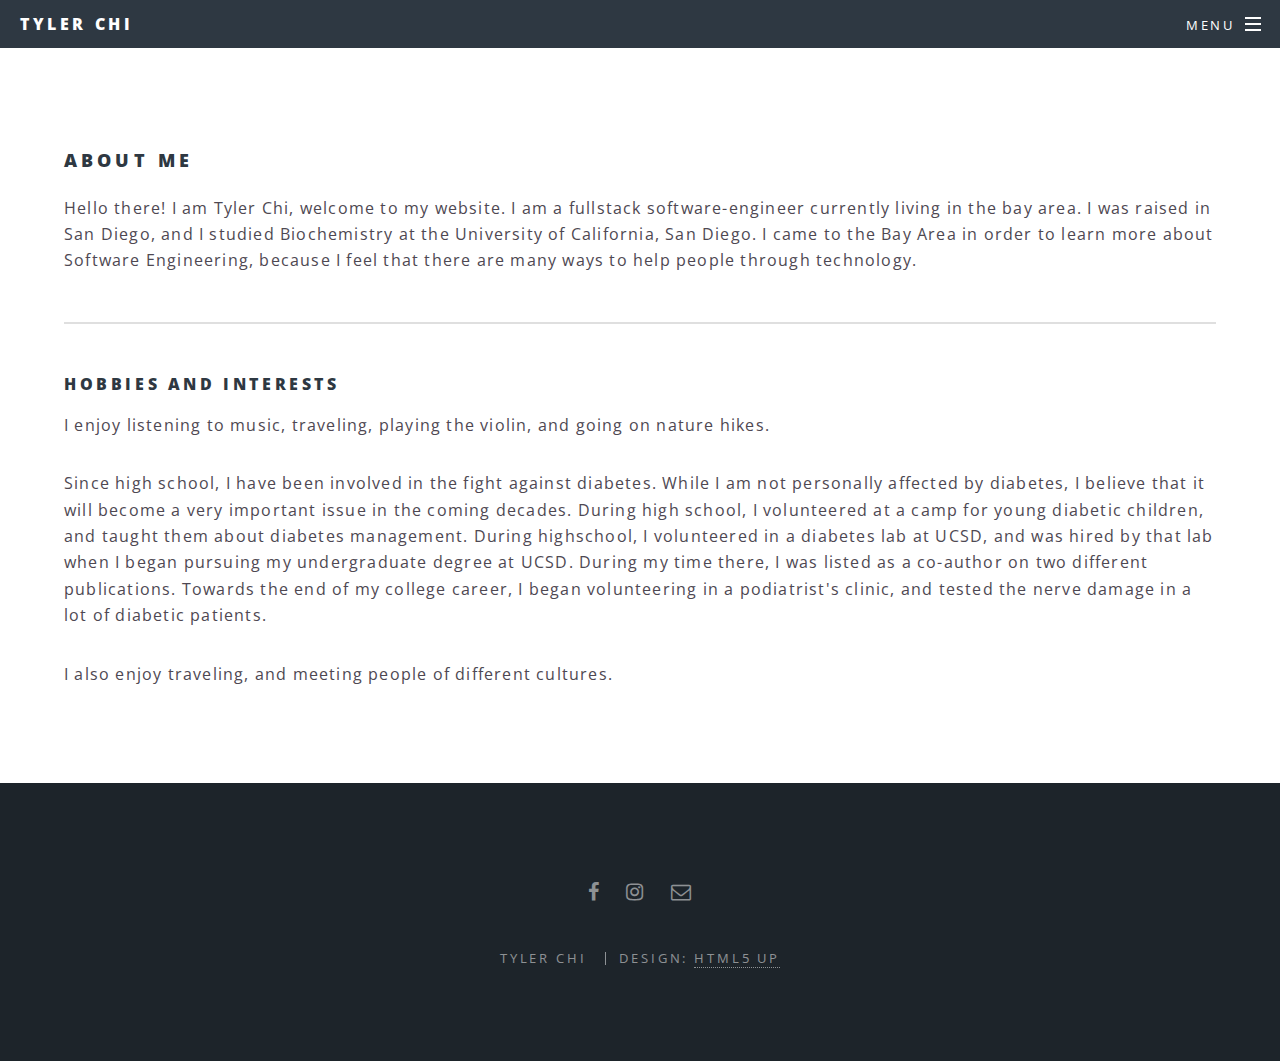
==== aboutme.html @ 4b63a3cc "Initial commit" ====
<!DOCTYPE HTML>
<!--
	Spectral by HTML5 UP
	html5up.net | @ajlkn
	Free for personal and commercial use under the CCA 3.0 license (html5up.net/license)
-->
<html>
	<head>
		<title>About Me</title>
		<meta charset="utf-8" />
		<meta name="viewport" content="width=device-width, initial-scale=1" />
		<!--[if lte IE 8]><script src="assets/js/ie/html5shiv.js"></script><![endif]-->
		<link rel="stylesheet" href="assets/css/main.css" />

				<link rel="stylesheet" href="assets/css/tyler.css" />

		<!--[if lte IE 8]><link rel="stylesheet" href="assets/css/ie8.css" /><![endif]-->
		<!--[if lte IE 9]><link rel="stylesheet" href="assets/css/ie9.css" /><![endif]-->
	</head>
	<body>

		<!-- Page Wrapper -->
			<div id="page-wrapper">

				<!-- Header -->
					<header id="header">
						<h1><a href="index.html">Tyler Chi</a></h1>
						<nav id="nav">
							<ul>
								<li class="special">
									<a href="#menu" class="menuToggle"><span>Menu</span></a>
									<div id="menu">
										<ul>
											<li><a href="index.html"><span class="menu-item">Home</span></a></li>
											<li><a href="https://github.com/Tyler-Chi"><span class="menu-item">Github</span></a></li>
											<li><a href="https://www.linkedin.com/in/tyler-chi-587143142/"><span class="menu-item">LinkedIn</span></a></li>
										</ul>
									</div>
								</li>
							</ul>
						</nav>
					</header>

				<!-- Main -->
					<article id="main">
						<section class="wrapper style5">
							<div class="inner">

								<h3>About Me</h3>
								<p>Hello there! I am Tyler Chi, welcome to my website. I am a fullstack software-engineer currently living in the bay area. I was raised in San Diego, and I studied Biochemistry at the University of California, San Diego. I came to the Bay Area in order to learn more about Software Engineering, because I feel that there are many ways to help people through technology.</p>


								<hr />

								<h4>Hobbies and Interests</h4>
								<p>I enjoy listening to music, traveling, playing the violin, and going on nature hikes.</p>

								<p>Since high school, I have been involved in the fight against diabetes. While I am not personally affected by diabetes, I believe that it will become a very important issue in the coming decades. During high school, I volunteered at a camp for young diabetic children, and taught them about diabetes management. During highschool, I volunteered in a diabetes lab at UCSD, and was hired by that lab when I began pursuing my undergraduate degree at UCSD. During my time there, I was listed as a co-author on two different publications. Towards the end of my college career, I began volunteering in a podiatrist's clinic, and tested the nerve damage in a lot of diabetic patients.</p>

								<p>I also enjoy traveling, and meeting people of different cultures.</p>

							</div>
						</section>
					</article>

				<!-- Footer -->
				<footer id="footer">
					<ul class="icons">
						<li>
							<a href="https://www.facebook.com/tyler.chi" class="footer icon fa-facebook">
								<span class="label">Facebook</span>
							</a>
						</li>
						<li>
							<a href="https://www.instagram.com/tyler.chi/" class="footer icon fa-instagram">
								<span class="label">Instagram</span>
							</a>
						</li>
						<li>
							<a href="mailto:itychi@gmail.com?subject=Comingfrom%20TylerChi%20Site!" class="footer icon fa-envelope-o">
								<span class="label">Email</span>
							</a>
						</li>
					</ul>
					<ul class="copyright">
						<li> Tyler Chi</li>
						<li>Design:
							<a href="http://html5up.net">HTML5 UP</a>
						</li>
					</ul>
				</footer>
			</div>

		<!-- Scripts -->
			<script src="assets/js/jquery.min.js"></script>
			<script src="assets/js/jquery.scrollex.min.js"></script>
			<script src="assets/js/jquery.scrolly.min.js"></script>
			<script src="assets/js/skel.min.js"></script>
			<script src="assets/js/util.js"></script>
			<!--[if lte IE 8]><script src="assets/js/ie/respond.min.js"></script><![endif]-->
			<script src="assets/js/main.js"></script>

	</body>
</html>
---- assets/css/main.css ----
@import url(font-awesome.min.css);
@import url("https://fonts.googleapis.com/css?family=Open+Sans:400,400italic,600,600italic,800,800italic");

/*
	Spectral by HTML5 UP
	html5up.net | @ajlkn
	Free for personal and commercial use under the CCA 3.0 license (html5up.net/license)
*/

/* Reset */

	html, body, div, span, applet, object, iframe, h1, h2, h3, h4, h5, h6, p, blockquote, pre, a, abbr, acronym, address, big, cite, code, del, dfn, em, img, ins, kbd, q, s, samp, small, strike, strong, sub, sup, tt, var, b, u, i, center, dl, dt, dd, ol, ul, li, fieldset, form, label, legend, table, caption, tbody, tfoot, thead, tr, th, td, article, aside, canvas, details, embed, figure, figcaption, footer, header, hgroup, menu, nav, output, ruby, section, summary, time, mark, audio, video {
		margin: 0;
		padding: 0;
		border: 0;
		font-size: 100%;
		font: inherit;
		vertical-align: baseline;
	}

	article, aside, details, figcaption, figure, footer, header, hgroup, menu, nav, section {
		display: block;
	}

	body {
		line-height: 1;
	}

	ol, ul {
		list-style: none;
	}

	blockquote, q {
		quotes: none;
	}

	blockquote:before, blockquote:after, q:before, q:after {
		content: '';
		content: none;
	}

	table {
		border-collapse: collapse;
		border-spacing: 0;
	}

	body {
		-webkit-text-size-adjust: none;
	}

/* Box Model */

	*, *:before, *:after {
		-moz-box-sizing: border-box;
		-webkit-box-sizing: border-box;
		box-sizing: border-box;
	}

/* Grid */

	.row {
		border-bottom: solid 1px transparent;
		-moz-box-sizing: border-box;
		-webkit-box-sizing: border-box;
		box-sizing: border-box;
	}

	.row > * {
		float: left;
		-moz-box-sizing: border-box;
		-webkit-box-sizing: border-box;
		box-sizing: border-box;
	}

	.row:after, .row:before {
		content: '';
		display: block;
		clear: both;
		height: 0;
	}

	.row.uniform > * > :first-child {
		margin-top: 0;
	}

	.row.uniform > * > :last-child {
		margin-bottom: 0;
	}

	.row.\30 \25 > * {
		padding: 0 0 0 0em;
	}

	.row.\30 \25 {
		margin: 0 0 -1px 0em;
	}

	.row.uniform.\30 \25 > * {
		padding: 0em 0 0 0em;
	}

	.row.uniform.\30 \25 {
		margin: 0em 0 -1px 0em;
	}

	.row > * {
		padding: 0 0 0 1.5em;
	}

	.row {
		margin: 0 0 -1px -1.5em;
	}

	.row.uniform > * {
		padding: 1.5em 0 0 1.5em;
	}

	.row.uniform {
		margin: -1.5em 0 -1px -1.5em;
	}

	.row.\32 00\25 > * {
		padding: 0 0 0 3em;
	}

	.row.\32 00\25 {
		margin: 0 0 -1px -3em;
	}

	.row.uniform.\32 00\25 > * {
		padding: 3em 0 0 3em;
	}

	.row.uniform.\32 00\25 {
		margin: -3em 0 -1px -3em;
	}

	.row.\31 50\25 > * {
		padding: 0 0 0 2.25em;
	}

	.row.\31 50\25 {
		margin: 0 0 -1px -2.25em;
	}

	.row.uniform.\31 50\25 > * {
		padding: 2.25em 0 0 2.25em;
	}

	.row.uniform.\31 50\25 {
		margin: -2.25em 0 -1px -2.25em;
	}

	.row.\35 0\25 > * {
		padding: 0 0 0 0.75em;
	}

	.row.\35 0\25 {
		margin: 0 0 -1px -0.75em;
	}

	.row.uniform.\35 0\25 > * {
		padding: 0.75em 0 0 0.75em;
	}

	.row.uniform.\35 0\25 {
		margin: -0.75em 0 -1px -0.75em;
	}

	.row.\32 5\25 > * {
		padding: 0 0 0 0.375em;
	}

	.row.\32 5\25 {
		margin: 0 0 -1px -0.375em;
	}

	.row.uniform.\32 5\25 > * {
		padding: 0.375em 0 0 0.375em;
	}

	.row.uniform.\32 5\25 {
		margin: -0.375em 0 -1px -0.375em;
	}

	.\31 2u, .\31 2u\24 {
		width: 100%;
		clear: none;
		margin-left: 0;
	}

	.\31 1u, .\31 1u\24 {
		width: 91.6666666667%;
		clear: none;
		margin-left: 0;
	}

	.\31 0u, .\31 0u\24 {
		width: 83.3333333333%;
		clear: none;
		margin-left: 0;
	}

	.\39 u, .\39 u\24 {
		width: 75%;
		clear: none;
		margin-left: 0;
	}

	.\38 u, .\38 u\24 {
		width: 66.6666666667%;
		clear: none;
		margin-left: 0;
	}

	.\37 u, .\37 u\24 {
		width: 58.3333333333%;
		clear: none;
		margin-left: 0;
	}

	.\36 u, .\36 u\24 {
		width: 50%;
		clear: none;
		margin-left: 0;
	}

	.\35 u, .\35 u\24 {
		width: 41.6666666667%;
		clear: none;
		margin-left: 0;
	}

	.\34 u, .\34 u\24 {
		width: 33.3333333333%;
		clear: none;
		margin-left: 0;
	}

	.\33 u, .\33 u\24 {
		width: 25%;
		clear: none;
		margin-left: 0;
	}

	.\32 u, .\32 u\24 {
		width: 16.6666666667%;
		clear: none;
		margin-left: 0;
	}

	.\31 u, .\31 u\24 {
		width: 8.3333333333%;
		clear: none;
		margin-left: 0;
	}

	.\31 2u\24 + *,
	.\31 1u\24 + *,
	.\31 0u\24 + *,
	.\39 u\24 + *,
	.\38 u\24 + *,
	.\37 u\24 + *,
	.\36 u\24 + *,
	.\35 u\24 + *,
	.\34 u\24 + *,
	.\33 u\24 + *,
	.\32 u\24 + *,
	.\31 u\24 + * {
		clear: left;
	}

	.\-11u {
		margin-left: 91.66667%;
	}

	.\-10u {
		margin-left: 83.33333%;
	}

	.\-9u {
		margin-left: 75%;
	}

	.\-8u {
		margin-left: 66.66667%;
	}

	.\-7u {
		margin-left: 58.33333%;
	}

	.\-6u {
		margin-left: 50%;
	}

	.\-5u {
		margin-left: 41.66667%;
	}

	.\-4u {
		margin-left: 33.33333%;
	}

	.\-3u {
		margin-left: 25%;
	}

	.\-2u {
		margin-left: 16.66667%;
	}

	.\-1u {
		margin-left: 8.33333%;
	}

	@media screen and (max-width: 1680px) {

		.row > * {
			padding: 0 0 0 1.5em;
		}

		.row {
			margin: 0 0 -1px -1.5em;
		}

		.row.uniform > * {
			padding: 1.5em 0 0 1.5em;
		}

		.row.uniform {
			margin: -1.5em 0 -1px -1.5em;
		}

		.row.\32 00\25 > * {
			padding: 0 0 0 3em;
		}

		.row.\32 00\25 {
			margin: 0 0 -1px -3em;
		}

		.row.uniform.\32 00\25 > * {
			padding: 3em 0 0 3em;
		}

		.row.uniform.\32 00\25 {
			margin: -3em 0 -1px -3em;
		}

		.row.\31 50\25 > * {
			padding: 0 0 0 2.25em;
		}

		.row.\31 50\25 {
			margin: 0 0 -1px -2.25em;
		}

		.row.uniform.\31 50\25 > * {
			padding: 2.25em 0 0 2.25em;
		}

		.row.uniform.\31 50\25 {
			margin: -2.25em 0 -1px -2.25em;
		}

		.row.\35 0\25 > * {
			padding: 0 0 0 0.75em;
		}

		.row.\35 0\25 {
			margin: 0 0 -1px -0.75em;
		}

		.row.uniform.\35 0\25 > * {
			padding: 0.75em 0 0 0.75em;
		}

		.row.uniform.\35 0\25 {
			margin: -0.75em 0 -1px -0.75em;
		}

		.row.\32 5\25 > * {
			padding: 0 0 0 0.375em;
		}

		.row.\32 5\25 {
			margin: 0 0 -1px -0.375em;
		}

		.row.uniform.\32 5\25 > * {
			padding: 0.375em 0 0 0.375em;
		}

		.row.uniform.\32 5\25 {
			margin: -0.375em 0 -1px -0.375em;
		}

		.\31 2u\28xlarge\29, .\31 2u\24\28xlarge\29 {
			width: 100%;
			clear: none;
			margin-left: 0;
		}

		.\31 1u\28xlarge\29, .\31 1u\24\28xlarge\29 {
			width: 91.6666666667%;
			clear: none;
			margin-left: 0;
		}

		.\31 0u\28xlarge\29, .\31 0u\24\28xlarge\29 {
			width: 83.3333333333%;
			clear: none;
			margin-left: 0;
		}

		.\39 u\28xlarge\29, .\39 u\24\28xlarge\29 {
			width: 75%;
			clear: none;
			margin-left: 0;
		}

		.\38 u\28xlarge\29, .\38 u\24\28xlarge\29 {
			width: 66.6666666667%;
			clear: none;
			margin-left: 0;
		}

		.\37 u\28xlarge\29, .\37 u\24\28xlarge\29 {
			width: 58.3333333333%;
			clear: none;
			margin-left: 0;
		}

		.\36 u\28xlarge\29, .\36 u\24\28xlarge\29 {
			width: 50%;
			clear: none;
			margin-left: 0;
		}

		.\35 u\28xlarge\29, .\35 u\24\28xlarge\29 {
			width: 41.6666666667%;
			clear: none;
			margin-left: 0;
		}

		.\34 u\28xlarge\29, .\34 u\24\28xlarge\29 {
			width: 33.3333333333%;
			clear: none;
			margin-left: 0;
		}

		.\33 u\28xlarge\29, .\33 u\24\28xlarge\29 {
			width: 25%;
			clear: none;
			margin-left: 0;
		}

		.\32 u\28xlarge\29, .\32 u\24\28xlarge\29 {
			width: 16.6666666667%;
			clear: none;
			margin-left: 0;
		}

		.\31 u\28xlarge\29, .\31 u\24\28xlarge\29 {
			width: 8.3333333333%;
			clear: none;
			margin-left: 0;
		}

		.\31 2u\24\28xlarge\29 + *,
		.\31 1u\24\28xlarge\29 + *,
		.\31 0u\24\28xlarge\29 + *,
		.\39 u\24\28xlarge\29 + *,
		.\38 u\24\28xlarge\29 + *,
		.\37 u\24\28xlarge\29 + *,
		.\36 u\24\28xlarge\29 + *,
		.\35 u\24\28xlarge\29 + *,
		.\34 u\24\28xlarge\29 + *,
		.\33 u\24\28xlarge\29 + *,
		.\32 u\24\28xlarge\29 + *,
		.\31 u\24\28xlarge\29 + * {
			clear: left;
		}

		.\-11u\28xlarge\29 {
			margin-left: 91.66667%;
		}

		.\-10u\28xlarge\29 {
			margin-left: 83.33333%;
		}

		.\-9u\28xlarge\29 {
			margin-left: 75%;
		}

		.\-8u\28xlarge\29 {
			margin-left: 66.66667%;
		}

		.\-7u\28xlarge\29 {
			margin-left: 58.33333%;
		}

		.\-6u\28xlarge\29 {
			margin-left: 50%;
		}

		.\-5u\28xlarge\29 {
			margin-left: 41.66667%;
		}

		.\-4u\28xlarge\29 {
			margin-left: 33.33333%;
		}

		.\-3u\28xlarge\29 {
			margin-left: 25%;
		}

		.\-2u\28xlarge\29 {
			margin-left: 16.66667%;
		}

		.\-1u\28xlarge\29 {
			margin-left: 8.33333%;
		}

	}

	@media screen and (max-width: 1280px) {

		.row > * {
			padding: 0 0 0 1.5em;
		}

		.row {
			margin: 0 0 -1px -1.5em;
		}

		.row.uniform > * {
			padding: 1.5em 0 0 1.5em;
		}

		.row.uniform {
			margin: -1.5em 0 -1px -1.5em;
		}

		.row.\32 00\25 > * {
			padding: 0 0 0 3em;
		}

		.row.\32 00\25 {
			margin: 0 0 -1px -3em;
		}

		.row.uniform.\32 00\25 > * {
			padding: 3em 0 0 3em;
		}

		.row.uniform.\32 00\25 {
			margin: -3em 0 -1px -3em;
		}

		.row.\31 50\25 > * {
			padding: 0 0 0 2.25em;
		}

		.row.\31 50\25 {
			margin: 0 0 -1px -2.25em;
		}

		.row.uniform.\31 50\25 > * {
			padding: 2.25em 0 0 2.25em;
		}

		.row.uniform.\31 50\25 {
			margin: -2.25em 0 -1px -2.25em;
		}

		.row.\35 0\25 > * {
			padding: 0 0 0 0.75em;
		}

		.row.\35 0\25 {
			margin: 0 0 -1px -0.75em;
		}

		.row.uniform.\35 0\25 > * {
			padding: 0.75em 0 0 0.75em;
		}

		.row.uniform.\35 0\25 {
			margin: -0.75em 0 -1px -0.75em;
		}

		.row.\32 5\25 > * {
			padding: 0 0 0 0.375em;
		}

		.row.\32 5\25 {
			margin: 0 0 -1px -0.375em;
		}

		.row.uniform.\32 5\25 > * {
			padding: 0.375em 0 0 0.375em;
		}

		.row.uniform.\32 5\25 {
			margin: -0.375em 0 -1px -0.375em;
		}

		.\31 2u\28large\29, .\31 2u\24\28large\29 {
			width: 100%;
			clear: none;
			margin-left: 0;
		}

		.\31 1u\28large\29, .\31 1u\24\28large\29 {
			width: 91.6666666667%;
			clear: none;
			margin-left: 0;
		}

		.\31 0u\28large\29, .\31 0u\24\28large\29 {
			width: 83.3333333333%;
			clear: none;
			margin-left: 0;
		}

		.\39 u\28large\29, .\39 u\24\28large\29 {
			width: 75%;
			clear: none;
			margin-left: 0;
		}

		.\38 u\28large\29, .\38 u\24\28large\29 {
			width: 66.6666666667%;
			clear: none;
			margin-left: 0;
		}

		.\37 u\28large\29, .\37 u\24\28large\29 {
			width: 58.3333333333%;
			clear: none;
			margin-left: 0;
		}

		.\36 u\28large\29, .\36 u\24\28large\29 {
			width: 50%;
			clear: none;
			margin-left: 0;
		}

		.\35 u\28large\29, .\35 u\24\28large\29 {
			width: 41.6666666667%;
			clear: none;
			margin-left: 0;
		}

		.\34 u\28large\29, .\34 u\24\28large\29 {
			width: 33.3333333333%;
			clear: none;
			margin-left: 0;
		}

		.\33 u\28large\29, .\33 u\24\28large\29 {
			width: 25%;
			clear: none;
			margin-left: 0;
		}

		.\32 u\28large\29, .\32 u\24\28large\29 {
			width: 16.6666666667%;
			clear: none;
			margin-left: 0;
		}

		.\31 u\28large\29, .\31 u\24\28large\29 {
			width: 8.3333333333%;
			clear: none;
			margin-left: 0;
		}

		.\31 2u\24\28large\29 + *,
		.\31 1u\24\28large\29 + *,
		.\31 0u\24\28large\29 + *,
		.\39 u\24\28large\29 + *,
		.\38 u\24\28large\29 + *,
		.\37 u\24\28large\29 + *,
		.\36 u\24\28large\29 + *,
		.\35 u\24\28large\29 + *,
		.\34 u\24\28large\29 + *,
		.\33 u\24\28large\29 + *,
		.\32 u\24\28large\29 + *,
		.\31 u\24\28large\29 + * {
			clear: left;
		}

		.\-11u\28large\29 {
			margin-left: 91.66667%;
		}

		.\-10u\28large\29 {
			margin-left: 83.33333%;
		}

		.\-9u\28large\29 {
			margin-left: 75%;
		}

		.\-8u\28large\29 {
			margin-left: 66.66667%;
		}

		.\-7u\28large\29 {
			margin-left: 58.33333%;
		}

		.\-6u\28large\29 {
			margin-left: 50%;
		}

		.\-5u\28large\29 {
			margin-left: 41.66667%;
		}

		.\-4u\28large\29 {
			margin-left: 33.33333%;
		}

		.\-3u\28large\29 {
			margin-left: 25%;
		}

		.\-2u\28large\29 {
			margin-left: 16.66667%;
		}

		.\-1u\28large\29 {
			margin-left: 8.33333%;
		}

	}

	@media screen and (max-width: 980px) {

		.row > * {
			padding: 0 0 0 1.5em;
		}

		.row {
			margin: 0 0 -1px -1.5em;
		}

		.row.uniform > * {
			padding: 1.5em 0 0 1.5em;
		}

		.row.uniform {
			margin: -1.5em 0 -1px -1.5em;
		}

		.row.\32 00\25 > * {
			padding: 0 0 0 3em;
		}

		.row.\32 00\25 {
			margin: 0 0 -1px -3em;
		}

		.row.uniform.\32 00\25 > * {
			padding: 3em 0 0 3em;
		}

		.row.uniform.\32 00\25 {
			margin: -3em 0 -1px -3em;
		}

		.row.\31 50\25 > * {
			padding: 0 0 0 2.25em;
		}

		.row.\31 50\25 {
			margin: 0 0 -1px -2.25em;
		}

		.row.uniform.\31 50\25 > * {
			padding: 2.25em 0 0 2.25em;
		}

		.row.uniform.\31 50\25 {
			margin: -2.25em 0 -1px -2.25em;
		}

		.row.\35 0\25 > * {
			padding: 0 0 0 0.75em;
		}

		.row.\35 0\25 {
			margin: 0 0 -1px -0.75em;
		}

		.row.uniform.\35 0\25 > * {
			padding: 0.75em 0 0 0.75em;
		}

		.row.uniform.\35 0\25 {
			margin: -0.75em 0 -1px -0.75em;
		}

		.row.\32 5\25 > * {
			padding: 0 0 0 0.375em;
		}

		.row.\32 5\25 {
			margin: 0 0 -1px -0.375em;
		}

		.row.uniform.\32 5\25 > * {
			padding: 0.375em 0 0 0.375em;
		}

		.row.uniform.\32 5\25 {
			margin: -0.375em 0 -1px -0.375em;
		}

		.\31 2u\28medium\29, .\31 2u\24\28medium\29 {
			width: 100%;
			clear: none;
			margin-left: 0;
		}

		.\31 1u\28medium\29, .\31 1u\24\28medium\29 {
			width: 91.6666666667%;
			clear: none;
			margin-left: 0;
		}

		.\31 0u\28medium\29, .\31 0u\24\28medium\29 {
			width: 83.3333333333%;
			clear: none;
			margin-left: 0;
		}

		.\39 u\28medium\29, .\39 u\24\28medium\29 {
			width: 75%;
			clear: none;
			margin-left: 0;
		}

		.\38 u\28medium\29, .\38 u\24\28medium\29 {
			width: 66.6666666667%;
			clear: none;
			margin-left: 0;
		}

		.\37 u\28medium\29, .\37 u\24\28medium\29 {
			width: 58.3333333333%;
			clear: none;
			margin-left: 0;
		}

		.\36 u\28medium\29, .\36 u\24\28medium\29 {
			width: 50%;
			clear: none;
			margin-left: 0;
		}

		.\35 u\28medium\29, .\35 u\24\28medium\29 {
			width: 41.6666666667%;
			clear: none;
			margin-left: 0;
		}

		.\34 u\28medium\29, .\34 u\24\28medium\29 {
			width: 33.3333333333%;
			clear: none;
			margin-left: 0;
		}

		.\33 u\28medium\29, .\33 u\24\28medium\29 {
			width: 25%;
			clear: none;
			margin-left: 0;
		}

		.\32 u\28medium\29, .\32 u\24\28medium\29 {
			width: 16.6666666667%;
			clear: none;
			margin-left: 0;
		}

		.\31 u\28medium\29, .\31 u\24\28medium\29 {
			width: 8.3333333333%;
			clear: none;
			margin-left: 0;
		}

		.\31 2u\24\28medium\29 + *,
		.\31 1u\24\28medium\29 + *,
		.\31 0u\24\28medium\29 + *,
		.\39 u\24\28medium\29 + *,
		.\38 u\24\28medium\29 + *,
		.\37 u\24\28medium\29 + *,
		.\36 u\24\28medium\29 + *,
		.\35 u\24\28medium\29 + *,
		.\34 u\24\28medium\29 + *,
		.\33 u\24\28medium\29 + *,
		.\32 u\24\28medium\29 + *,
		.\31 u\24\28medium\29 + * {
			clear: left;
		}

		.\-11u\28medium\29 {
			margin-left: 91.66667%;
		}

		.\-10u\28medium\29 {
			margin-left: 83.33333%;
		}

		.\-9u\28medium\29 {
			margin-left: 75%;
		}

		.\-8u\28medium\29 {
			margin-left: 66.66667%;
		}

		.\-7u\28medium\29 {
			margin-left: 58.33333%;
		}

		.\-6u\28medium\29 {
			margin-left: 50%;
		}

		.\-5u\28medium\29 {
			margin-left: 41.66667%;
		}

		.\-4u\28medium\29 {
			margin-left: 33.33333%;
		}

		.\-3u\28medium\29 {
			margin-left: 25%;
		}

		.\-2u\28medium\29 {
			margin-left: 16.66667%;
		}

		.\-1u\28medium\29 {
			margin-left: 8.33333%;
		}

	}

	@media screen and (max-width: 736px) {

		.row > * {
			padding: 0 0 0 1.5em;
		}

		.row {
			margin: 0 0 -1px -1.5em;
		}

		.row.uniform > * {
			padding: 1.5em 0 0 1.5em;
		}

		.row.uniform {
			margin: -1.5em 0 -1px -1.5em;
		}

		.row.\32 00\25 > * {
			padding: 0 0 0 3em;
		}

		.row.\32 00\25 {
			margin: 0 0 -1px -3em;
		}

		.row.uniform.\32 00\25 > * {
			padding: 3em 0 0 3em;
		}

		.row.uniform.\32 00\25 {
			margin: -3em 0 -1px -3em;
		}

		.row.\31 50\25 > * {
			padding: 0 0 0 2.25em;
		}

		.row.\31 50\25 {
			margin: 0 0 -1px -2.25em;
		}

		.row.uniform.\31 50\25 > * {
			padding: 2.25em 0 0 2.25em;
		}

		.row.uniform.\31 50\25 {
			margin: -2.25em 0 -1px -2.25em;
		}

		.row.\35 0\25 > * {
			padding: 0 0 0 0.75em;
		}

		.row.\35 0\25 {
			margin: 0 0 -1px -0.75em;
		}

		.row.uniform.\35 0\25 > * {
			padding: 0.75em 0 0 0.75em;
		}

		.row.uniform.\35 0\25 {
			margin: -0.75em 0 -1px -0.75em;
		}

		.row.\32 5\25 > * {
			padding: 0 0 0 0.375em;
		}

		.row.\32 5\25 {
			margin: 0 0 -1px -0.375em;
		}

		.row.uniform.\32 5\25 > * {
			padding: 0.375em 0 0 0.375em;
		}

		.row.uniform.\32 5\25 {
			margin: -0.375em 0 -1px -0.375em;
		}

		.\31 2u\28small\29, .\31 2u\24\28small\29 {
			width: 100%;
			clear: none;
			margin-left: 0;
		}

		.\31 1u\28small\29, .\31 1u\24\28small\29 {
			width: 91.6666666667%;
			clear: none;
			margin-left: 0;
		}

		.\31 0u\28small\29, .\31 0u\24\28small\29 {
			width: 83.3333333333%;
			clear: none;
			margin-left: 0;
		}

		.\39 u\28small\29, .\39 u\24\28small\29 {
			width: 75%;
			clear: none;
			margin-left: 0;
		}

		.\38 u\28small\29, .\38 u\24\28small\29 {
			width: 66.6666666667%;
			clear: none;
			margin-left: 0;
		}

		.\37 u\28small\29, .\37 u\24\28small\29 {
			width: 58.3333333333%;
			clear: none;
			margin-left: 0;
		}

		.\36 u\28small\29, .\36 u\24\28small\29 {
			width: 50%;
			clear: none;
			margin-left: 0;
		}

		.\35 u\28small\29, .\35 u\24\28small\29 {
			width: 41.6666666667%;
			clear: none;
			margin-left: 0;
		}

		.\34 u\28small\29, .\34 u\24\28small\29 {
			width: 33.3333333333%;
			clear: none;
			margin-left: 0;
		}

		.\33 u\28small\29, .\33 u\24\28small\29 {
			width: 25%;
			clear: none;
			margin-left: 0;
		}

		.\32 u\28small\29, .\32 u\24\28small\29 {
			width: 16.6666666667%;
			clear: none;
			margin-left: 0;
		}

		.\31 u\28small\29, .\31 u\24\28small\29 {
			width: 8.3333333333%;
			clear: none;
			margin-left: 0;
		}

		.\31 2u\24\28small\29 + *,
		.\31 1u\24\28small\29 + *,
		.\31 0u\24\28small\29 + *,
		.\39 u\24\28small\29 + *,
		.\38 u\24\28small\29 + *,
		.\37 u\24\28small\29 + *,
		.\36 u\24\28small\29 + *,
		.\35 u\24\28small\29 + *,
		.\34 u\24\28small\29 + *,
		.\33 u\24\28small\29 + *,
		.\32 u\24\28small\29 + *,
		.\31 u\24\28small\29 + * {
			clear: left;
		}

		.\-11u\28small\29 {
			margin-left: 91.66667%;
		}

		.\-10u\28small\29 {
			margin-left: 83.33333%;
		}

		.\-9u\28small\29 {
			margin-left: 75%;
		}

		.\-8u\28small\29 {
			margin-left: 66.66667%;
		}

		.\-7u\28small\29 {
			margin-left: 58.33333%;
		}

		.\-6u\28small\29 {
			margin-left: 50%;
		}

		.\-5u\28small\29 {
			margin-left: 41.66667%;
		}

		.\-4u\28small\29 {
			margin-left: 33.33333%;
		}

		.\-3u\28small\29 {
			margin-left: 25%;
		}

		.\-2u\28small\29 {
			margin-left: 16.66667%;
		}

		.\-1u\28small\29 {
			margin-left: 8.33333%;
		}

	}

	@media screen and (max-width: 480px) {

		.row > * {
			padding: 0 0 0 1.5em;
		}

		.row {
			margin: 0 0 -1px -1.5em;
		}

		.row.uniform > * {
			padding: 1.5em 0 0 1.5em;
		}

		.row.uniform {
			margin: -1.5em 0 -1px -1.5em;
		}

		.row.\32 00\25 > * {
			padding: 0 0 0 3em;
		}

		.row.\32 00\25 {
			margin: 0 0 -1px -3em;
		}

		.row.uniform.\32 00\25 > * {
			padding: 3em 0 0 3em;
		}

		.row.uniform.\32 00\25 {
			margin: -3em 0 -1px -3em;
		}

		.row.\31 50\25 > * {
			padding: 0 0 0 2.25em;
		}

		.row.\31 50\25 {
			margin: 0 0 -1px -2.25em;
		}

		.row.uniform.\31 50\25 > * {
			padding: 2.25em 0 0 2.25em;
		}

		.row.uniform.\31 50\25 {
			margin: -2.25em 0 -1px -2.25em;
		}

		.row.\35 0\25 > * {
			padding: 0 0 0 0.75em;
		}

		.row.\35 0\25 {
			margin: 0 0 -1px -0.75em;
		}

		.row.uniform.\35 0\25 > * {
			padding: 0.75em 0 0 0.75em;
		}

		.row.uniform.\35 0\25 {
			margin: -0.75em 0 -1px -0.75em;
		}

		.row.\32 5\25 > * {
			padding: 0 0 0 0.375em;
		}

		.row.\32 5\25 {
			margin: 0 0 -1px -0.375em;
		}

		.row.uniform.\32 5\25 > * {
			padding: 0.375em 0 0 0.375em;
		}

		.row.uniform.\32 5\25 {
			margin: -0.375em 0 -1px -0.375em;
		}

		.\31 2u\28xsmall\29, .\31 2u\24\28xsmall\29 {
			width: 100%;
			clear: none;
			margin-left: 0;
		}

		.\31 1u\28xsmall\29, .\31 1u\24\28xsmall\29 {
			width: 91.6666666667%;
			clear: none;
			margin-left: 0;
		}

		.\31 0u\28xsmall\29, .\31 0u\24\28xsmall\29 {
			width: 83.3333333333%;
			clear: none;
			margin-left: 0;
		}

		.\39 u\28xsmall\29, .\39 u\24\28xsmall\29 {
			width: 75%;
			clear: none;
			margin-left: 0;
		}

		.\38 u\28xsmall\29, .\38 u\24\28xsmall\29 {
			width: 66.6666666667%;
			clear: none;
			margin-left: 0;
		}

		.\37 u\28xsmall\29, .\37 u\24\28xsmall\29 {
			width: 58.3333333333%;
			clear: none;
			margin-left: 0;
		}

		.\36 u\28xsmall\29, .\36 u\24\28xsmall\29 {
			width: 50%;
			clear: none;
			margin-left: 0;
		}

		.\35 u\28xsmall\29, .\35 u\24\28xsmall\29 {
			width: 41.6666666667%;
			clear: none;
			margin-left: 0;
		}

		.\34 u\28xsmall\29, .\34 u\24\28xsmall\29 {
			width: 33.3333333333%;
			clear: none;
			margin-left: 0;
		}

		.\33 u\28xsmall\29, .\33 u\24\28xsmall\29 {
			width: 25%;
			clear: none;
			margin-left: 0;
		}

		.\32 u\28xsmall\29, .\32 u\24\28xsmall\29 {
			width: 16.6666666667%;
			clear: none;
			margin-left: 0;
		}

		.\31 u\28xsmall\29, .\31 u\24\28xsmall\29 {
			width: 8.3333333333%;
			clear: none;
			margin-left: 0;
		}

		.\31 2u\24\28xsmall\29 + *,
		.\31 1u\24\28xsmall\29 + *,
		.\31 0u\24\28xsmall\29 + *,
		.\39 u\24\28xsmall\29 + *,
		.\38 u\24\28xsmall\29 + *,
		.\37 u\24\28xsmall\29 + *,
		.\36 u\24\28xsmall\29 + *,
		.\35 u\24\28xsmall\29 + *,
		.\34 u\24\28xsmall\29 + *,
		.\33 u\24\28xsmall\29 + *,
		.\32 u\24\28xsmall\29 + *,
		.\31 u\24\28xsmall\29 + * {
			clear: left;
		}

		.\-11u\28xsmall\29 {
			margin-left: 91.66667%;
		}

		.\-10u\28xsmall\29 {
			margin-left: 83.33333%;
		}

		.\-9u\28xsmall\29 {
			margin-left: 75%;
		}

		.\-8u\28xsmall\29 {
			margin-left: 66.66667%;
		}

		.\-7u\28xsmall\29 {
			margin-left: 58.33333%;
		}

		.\-6u\28xsmall\29 {
			margin-left: 50%;
		}

		.\-5u\28xsmall\29 {
			margin-left: 41.66667%;
		}

		.\-4u\28xsmall\29 {
			margin-left: 33.33333%;
		}

		.\-3u\28xsmall\29 {
			margin-left: 25%;
		}

		.\-2u\28xsmall\29 {
			margin-left: 16.66667%;
		}

		.\-1u\28xsmall\29 {
			margin-left: 8.33333%;
		}

	}

/* Basic */

	@-ms-viewport {
		width: device-width;
	}

	body {
		background: #2e3842;
	}

		body.is-loading *, body.is-loading *:before, body.is-loading *:after {
			-moz-animation: none !important;
			-webkit-animation: none !important;
			-ms-animation: none !important;
			animation: none !important;
			-moz-transition: none !important;
			-webkit-transition: none !important;
			-ms-transition: none !important;
			transition: none !important;
		}

	body, input, select, textarea {
		color: #fff;
		font-family: "Open Sans", Helvetica, sans-serif;
		font-size: 15pt;
		font-weight: 400;
		letter-spacing: 0.075em;
		line-height: 1.65em;
	}

		@media screen and (max-width: 1680px) {

			body, input, select, textarea {
				font-size: 13pt;
			}

		}

		@media screen and (max-width: 1280px) {

			body, input, select, textarea {
				font-size: 12pt;
			}

		}

		@media screen and (max-width: 736px) {

			body, input, select, textarea {
				font-size: 11pt;
				letter-spacing: 0.0375em;
			}

		}

	a {
		-moz-transition: color 0.2s ease, border-bottom-color 0.2s ease;
		-webkit-transition: color 0.2s ease, border-bottom-color 0.2s ease;
		-ms-transition: color 0.2s ease, border-bottom-color 0.2s ease;
		transition: color 0.2s ease, border-bottom-color 0.2s ease;
		border-bottom: dotted 1px;
		color: inherit;
		text-decoration: none;
	}



	strong, b {
		color: #fff;
		font-weight: 600;
	}

	em, i {
		font-style: italic;
	}

	p {
		margin: 0 0 2em 0;
	}

	h1, h2, h3, h4, h5, h6 {
		color: #fff;
		font-weight: 800;
		letter-spacing: 0.225em;
		line-height: 1em;
		margin: 0 0 1em 0;
		text-transform: uppercase;
	}

		h1 a, h2 a, h3 a, h4 a, h5 a, h6 a {
			color: inherit;
			text-decoration: none;
		}

	h2 {
		font-size: 1.35em;
		line-height: 1.75em;
	}

		@media screen and (max-width: 736px) {

			h2 {
				font-size: 1.1em;
				line-height: 1.65em;
			}

		}

	h3 {
		font-size: 1.15em;
		line-height: 1.75em;
	}

		@media screen and (max-width: 736px) {

			h3 {
				font-size: 1em;
				line-height: 1.65em;
			}

		}

	h4 {
		font-size: 1em;
		line-height: 1.5em;
	}

	h5 {
		font-size: 0.8em;
		line-height: 1.5em;
	}

	h6 {
		font-size: 0.7em;
		line-height: 1.5em;
	}

	sub {
		font-size: 0.8em;
		position: relative;
		top: 0.5em;
	}

	sup {
		font-size: 0.8em;
		position: relative;
		top: -0.5em;
	}

	hr {
		border: 0;
		border-bottom: solid 2px #fff;
		margin: 3em 0;
	}

		hr.major {
			margin: 4.5em 0;
		}

	blockquote {
		border-left: solid 4px #fff;
		font-style: italic;
		margin: 0 0 2em 0;
		padding: 0.5em 0 0.5em 2em;
	}

	code {
		background: rgba(144, 144, 144, 0.25);
		border-radius: 3px;
		font-family: "Courier New", monospace;
		font-size: 0.9em;
		letter-spacing: 0;
		margin: 0 0.25em;
		padding: 0.25em 0.65em;
	}

	pre {
		-webkit-overflow-scrolling: touch;
		font-family: "Courier New", monospace;
		font-size: 0.9em;
		margin: 0 0 2em 0;
	}

		pre code {
			display: block;
			line-height: 1.75em;
			padding: 1em 1.5em;
			overflow-x: auto;
		}

	.align-left {
		text-align: left;
	}

	.align-center {
		text-align: center;
	}

	.align-right {
		text-align: right;
	}

/* Section/Article */

	section.special, article.special {
		text-align: center;
	}

	header p {
		color: rgba(255, 255, 255, 0.5);
		position: relative;
		top: -0.25em;
	}

	header h3 + p {
		font-size: 1.1em;
	}

	header h4 + p,
	header h5 + p,
	header h6 + p {
		font-size: 0.9em;
	}

	header.major {
		margin: 0 0 3.5em 0;
	}

		header.major h2, header.major h3, header.major h4, header.major h5, header.major h6 {
			border-bottom: solid 2px #fff;
			display: inline-block;
			padding-bottom: 1em;
			position: relative;
		}

			header.major h2:after, header.major h3:after, header.major h4:after, header.major h5:after, header.major h6:after {
				content: '';
				display: block;
				height: 1px;
			}

		header.major p {
			color: #fff;
			top: 0;
		}

		@media screen and (max-width: 736px) {

			header.major {
				margin: 0 0 2em 0;
			}

		}

	@media screen and (max-width: 980px) {

		header br {
			display: none;
		}

	}

/* Form */

	form {
		margin: 0 0 2em 0;
	}

	label {
		color: #fff;
		display: block;
		font-size: 0.9em;
		font-weight: 600;
		margin: 0 0 1em 0;
	}

	input[type="text"],
	input[type="password"],
	input[type="email"],
	select,
	textarea {
		-moz-appearance: none;
		-webkit-appearance: none;
		-ms-appearance: none;
		appearance: none;
		background: rgba(144, 144, 144, 0.25);
		border-radius: 3px;
		border: none;
		color: inherit;
		display: block;
		outline: 0;
		padding: 0 1em;
		text-decoration: none;
		width: 100%;
	}

		input[type="text"]:invalid,
		input[type="password"]:invalid,
		input[type="email"]:invalid,
		select:invalid,
		textarea:invalid {
			box-shadow: none;
		}

		input[type="text"]:focus,
		input[type="password"]:focus,
		input[type="email"]:focus,
		select:focus,
		textarea:focus {
			box-shadow: 0 0 0 2px #21b2a6;
		}

	.select-wrapper {
		text-decoration: none;
		display: block;
		position: relative;
	}

		.select-wrapper:before {
			-moz-osx-font-smoothing: grayscale;
			-webkit-font-smoothing: antialiased;
			font-family: FontAwesome;
			font-style: normal;
			font-weight: normal;
			text-transform: none !important;
		}

		.select-wrapper:before {
			-moz-pointer-events: none;
			-webkit-pointer-events: none;
			-ms-pointer-events: none;
			pointer-events: none;
			color: #fff;
			content: '\f078';
			display: block;
			height: 2.75em;
			line-height: 2.75em;
			position: absolute;
			right: 0;
			text-align: center;
			top: 0;
			width: 2.75em;
		}

		.select-wrapper select::-ms-expand {
			display: none;
		}

	input[type="text"],
	input[type="password"],
	input[type="email"],
	select {
		height: 2.75em;
	}

	textarea {
		padding: 0.75em 1em;
	}

	input[type="checkbox"],
	input[type="radio"] {
		-moz-appearance: none;
		-webkit-appearance: none;
		-ms-appearance: none;
		appearance: none;
		display: block;
		float: left;
		margin-right: -2em;
		opacity: 0;
		width: 1em;
		z-index: -1;
	}

		input[type="checkbox"] + label,
		input[type="radio"] + label {
			text-decoration: none;
			color: #fff;
			cursor: pointer;
			display: inline-block;
			font-size: 1em;
			font-weight: 400;
			padding-left: 2.4em;
			padding-right: 0.75em;
			position: relative;
		}

			input[type="checkbox"] + label:before,
			input[type="radio"] + label:before {
				-moz-osx-font-smoothing: grayscale;
				-webkit-font-smoothing: antialiased;
				font-family: FontAwesome;
				font-style: normal;
				font-weight: normal;
				text-transform: none !important;
			}

			input[type="checkbox"] + label:before,
			input[type="radio"] + label:before {
				background: rgba(144, 144, 144, 0.25);
				border-radius: 3px;
				content: '';
				display: inline-block;
				height: 1.65em;
				left: 0;
				line-height: 1.58125em;
				position: absolute;
				text-align: center;
				top: 0;
				width: 1.65em;
			}

		input[type="checkbox"]:checked + label:before,
		input[type="radio"]:checked + label:before {
			background: #2e3842;
			color: #fff;
			content: '\f00c';
		}

		input[type="checkbox"]:focus + label:before,
		input[type="radio"]:focus + label:before {
			box-shadow: 0 0 0 2px #21b2a6;
		}

	input[type="checkbox"] + label:before {
		border-radius: 3px;
	}

	input[type="radio"] + label:before {
		border-radius: 100%;
	}

	::-webkit-input-placeholder {
		color: rgba(255, 255, 255, 0.5) !important;
		opacity: 1.0;
	}

	:-moz-placeholder {
		color: rgba(255, 255, 255, 0.5) !important;
		opacity: 1.0;
	}

	::-moz-placeholder {
		color: rgba(255, 255, 255, 0.5) !important;
		opacity: 1.0;
	}

	:-ms-input-placeholder {
		color: rgba(255, 255, 255, 0.5) !important;
		opacity: 1.0;
	}

	.formerize-placeholder {
		color: rgba(255, 255, 255, 0.5) !important;
		opacity: 1.0;
	}

/* Box */

	.box {
		border-radius: 3px;
		border: solid 2px #fff;
		margin-bottom: 2em;
		padding: 1.5em;
	}

		.box > :last-child,
		.box > :last-child > :last-child,
		.box > :last-child > :last-child > :last-child {
			margin-bottom: 0;
		}

		.box.alt {
			border: 0;
			border-radius: 0;
			padding: 0;
		}

/* Icon */

	.icon {
		text-decoration: none;
		border-bottom: none;
		position: relative;
	}

		.icon:before {
			-moz-osx-font-smoothing: grayscale;
			-webkit-font-smoothing: antialiased;
			font-family: FontAwesome;
			font-style: normal;
			font-weight: normal;
			text-transform: none !important;
		}

		.icon > .label {
			display: none;
		}

		.icon.major {
			-moz-transform: rotate(-45deg);
			-webkit-transform: rotate(-45deg);
			-ms-transform: rotate(-45deg);
			transform: rotate(-45deg);
			border-radius: 3px;
			border: solid 2px #fff;
			display: inline-block;
			font-size: 1.35em;
			height: calc(3em + 2px);
			line-height: 3em;
			text-align: center;
			width: calc(3em + 2px);
		}

			.icon.major:before {
				-moz-transform: rotate(45deg);
				-webkit-transform: rotate(45deg);
				-ms-transform: rotate(45deg);
				transform: rotate(45deg);
				display: inline-block;
				font-size: 1.5em;
			}

			@media screen and (max-width: 736px) {

				.icon.major {
					font-size: 1em;
				}

			}

		.icon.style1 {
			color: #00ffcc;
		}

		.icon.style2 {
			color: #00f0ff;
		}

		.icon.style3 {
			color: #76ddff;
		}

/* Image */

	.image {
		border-radius: 3px;
		border: 0;
		display: inline-block;
		position: relative;
	}

		.image img {
			border-radius: 3px;
			display: block;
		}

		.image.left {
			float: left;
			margin: 0 2em 2em 0;
			top: 0.25em;
		}

		.image.right {
			float: right;
			margin: 0 0 2em 2em;
			top: 0.25em;
		}

		.image.left, .image.right {
			max-width: 40%;
		}

			.image.left img, .image.right img {
				width: 100%;
			}

		.image.fit {
			display: block;
			margin: 0 0 2em 0;
			width: 100%;
		}

			.image.fit img {
				width: 100%;
			}

/* List */

	ol {
		list-style: decimal;
		margin: 0 0 2em 0;
		padding-left: 1.25em;
	}

		ol li {
			padding-left: 0.25em;
		}

	ul {
		list-style: disc;
		margin: 0 0 2em 0;
		padding-left: 1em;
	}

		ul li {
			padding-left: 0.5em;
		}

		ul.alt {
			list-style: none;
			padding-left: 0;
		}

			ul.alt li {
				border-top: solid 1px #fff;
				padding: 0.5em 0;
			}

				ul.alt li:first-child {
					border-top: 0;
					padding-top: 0;
				}

		ul.icons {
			cursor: default;
			list-style: none;
			padding-left: 0;
			font-size: 25px;
		}

			ul.icons li {
				display: inline-block;
				padding: 0 1em 0 0;
			}

				ul.icons li:last-child {
					padding-right: 0 !important;
				}

			ul.icons.major {
				padding: 1em 0;
			}

				ul.icons.major li {
					padding-right: 3.5em;
				}

					@media screen and (max-width: 736px) {

						ul.icons.major li {
							padding: 0 1em !important;
						}

					}

		ul.actions {
			cursor: default;
			list-style: none;
			padding-left: 0;
		}

			ul.actions li {
				display: inline-block;
				padding: 0 1.5em 0 0;
				vertical-align: middle;
			}

				ul.actions li:last-child {
					padding-right: 0;
				}

			ul.actions.small li {
				padding: 0 0.75em 0 0;
			}

			ul.actions.vertical li {
				display: block;
				padding: 1.5em 0 0 0;
			}

				ul.actions.vertical li:first-child {
					padding-top: 0;
				}

				ul.actions.vertical li > * {
					margin-bottom: 0;
				}

			ul.actions.vertical.small li {
				padding: 0.75em 0 0 0;
			}

				ul.actions.vertical.small li:first-child {
					padding-top: 0;
				}

			ul.actions.fit {
				display: table;
				margin-left: -1.5em;
				padding: 0;
				table-layout: fixed;
				width: calc(100% + 1.5em);
			}

				ul.actions.fit li {
					display: table-cell;
					padding: 0 0 0 1.5em;
				}

					ul.actions.fit li > * {
						margin-bottom: 0;
					}

				ul.actions.fit.small {
					margin-left: -0.75em;
					width: calc(100% + 0.75em);
				}

					ul.actions.fit.small li {
						padding: 0 0 0 0.75em;
					}

			@media screen and (max-width: 736px) {

				ul.actions li {
					display: block;
					padding: 1em 0 0 0;
					text-align: center;
					width: 100%;
				}

					ul.actions li:first-child {
						padding-top: 0;
					}

					ul.actions li > * {
						margin: 0 auto !important;
						max-width: 30em;
						width: 100%;
					}

						ul.actions li > *.icon:before {
							margin-left: -1em;
						}

				ul.actions.small li {
					padding: 0.5em 0 0 0;
				}

					ul.actions.small li:first-child {
						padding-top: 0;
					}

			}

	dl {
		margin: 0 0 2em 0;
	}

/* Table */

	.table-wrapper {
		-webkit-overflow-scrolling: touch;
		overflow-x: auto;
	}

	table {
		margin: 0 0 2em 0;
		width: 100%;
	}

		table tbody tr {
			border: solid 1px #fff;
			border-left: 0;
			border-right: 0;
		}

			table tbody tr:nth-child(2n + 1) {
				background-color: rgba(144, 144, 144, 0.25);
			}

		table td {
			padding: 0.75em 0.75em;
		}

		table th {
			color: #fff;
			font-size: 0.9em;
			font-weight: 600;
			padding: 0 0.75em 0.75em 0.75em;
			text-align: left;
		}

		table thead {
			border-bottom: solid 2px #fff;
		}

		table tfoot {
			border-top: solid 2px #fff;
		}

		table.alt {
			border-collapse: separate;
		}

			table.alt tbody tr td {
				border: solid 1px #fff;
				border-left-width: 0;
				border-top-width: 0;
			}

				table.alt tbody tr td:first-child {
					border-left-width: 1px;
				}

			table.alt tbody tr:first-child td {
				border-top-width: 1px;
			}

			table.alt thead {
				border-bottom: 0;
			}

			table.alt tfoot {
				border-top: 0;
			}

/* Button */

	input[type="submit"],
	input[type="reset"],
	input[type="button"],
	button,
	.button {
		-moz-appearance: none;
		-webkit-appearance: none;
		-ms-appearance: none;
		appearance: none;
		-moz-transition: background-color 0.2s ease-in-out, color 0.2s ease-in-out;
		-webkit-transition: background-color 0.2s ease-in-out, color 0.2s ease-in-out;
		-ms-transition: background-color 0.2s ease-in-out, color 0.2s ease-in-out;
		transition: background-color 0.2s ease-in-out, color 0.2s ease-in-out;
		background-color: transparent;
		border-radius: 3px;
		border: 0;
		box-shadow: inset 0 0 0 2px #fff;
		color: #fff;
		cursor: pointer;
		display: inline-block;
		font-size: 0.8em;
		font-weight: 600;
		height: 3.125em;
		letter-spacing: 0.225em;
		line-height: 3.125em;
		padding: 0 2.75em;
		text-align: center;
		text-decoration: none;
		text-transform: uppercase;
		white-space: nowrap;
		overflow: hidden;
		text-overflow: ellipsis;
	}

		input[type="submit"]:hover,
		input[type="reset"]:hover,
		input[type="button"]:hover,
		button:hover,
		.button:hover {
			background-color: rgba(144, 144, 144, 0.25);
		}

		input[type="submit"]:active,
		input[type="reset"]:active,
		input[type="button"]:active,
		button:active,
		.button:active {
			background-color: rgba(144, 144, 144, 0.5);
		}

		input[type="submit"].icon:before,
		input[type="reset"].icon:before,
		input[type="button"].icon:before,
		button.icon:before,
		.button.icon:before {
			margin-right: 0.5em;
		}

		input[type="submit"].fit,
		input[type="reset"].fit,
		input[type="button"].fit,
		button.fit,
		.button.fit {
			display: block;
			margin: 0 0 1em 0;
			width: 100%;
		}

		input[type="submit"].small,
		input[type="reset"].small,
		input[type="button"].small,
		button.small,
		.button.small {
			font-size: 0.8em;
		}

		input[type="submit"].big,
		input[type="reset"].big,
		input[type="button"].big,
		button.big,
		.button.big {
			font-size: 1.35em;
		}

		input[type="submit"].special,
		input[type="reset"].special,
		input[type="button"].special,
		button.special,
		.button.special {
			background-color: #ed4933;
			box-shadow: none !important;
			color: #ffffff !important;
		}

			input[type="submit"].special:hover,
			input[type="reset"].special:hover,
			input[type="button"].special:hover,
			button.special:hover,
			.button.special:hover {
				background-color: #ef5e4a !important;
			}

			input[type="submit"].special:active,
			input[type="reset"].special:active,
			input[type="button"].special:active,
			button.special:active,
			.button.special:active {
				background-color: #eb341c !important;
			}

		input[type="submit"].disabled, input[type="submit"]:disabled,
		input[type="reset"].disabled,
		input[type="reset"]:disabled,
		input[type="button"].disabled,
		input[type="button"]:disabled,
		button.disabled,
		button:disabled,
		.button.disabled,
		.button:disabled {
			-moz-pointer-events: none;
			-webkit-pointer-events: none;
			-ms-pointer-events: none;
			pointer-events: none;
			opacity: 0.25;
		}

		@media screen and (max-width: 736px) {

			input[type="submit"],
			input[type="reset"],
			input[type="button"],
			button,
			.button {
				height: 3.75em;
				line-height: 3.75em;
			}

		}

/* Features */

	.features {
		display: -moz-flex;
		display: -webkit-flex;
		display: -ms-flex;
		display: flex;
		-moz-flex-wrap: wrap;
		-webkit-flex-wrap: wrap;
		-ms-flex-wrap: wrap;
		flex-wrap: wrap;
		-moz-justify-content: center;
		-webkit-justify-content: center;
		-ms-justify-content: center;
		justify-content: center;
		list-style: none;
		padding: 0;
		width: 100%;
	}

		.features li {
			padding: 4em 4em 2em 6em ;
			display: block;
			position: relative;
			text-align: left;
			width: 50%;
		}

			.features li:nth-child(1) {
				background-color: rgba(0, 0, 0, 0.035);
			}

			.features li:nth-child(2) {
				background-color: rgba(0, 0, 0, 0.07);
			}

			.features li:nth-child(3) {
				background-color: rgba(0, 0, 0, 0.105);
			}

			.features li:nth-child(4) {
				background-color: rgba(0, 0, 0, 0.14);
			}

			.features li:nth-child(5) {
				background-color: rgba(0, 0, 0, 0.175);
			}

			.features li:nth-child(6) {
				background-color: rgba(0, 0, 0, 0.21);
			}

			.features li:nth-child(7) {
				background-color: rgba(0, 0, 0, 0.245);
			}

			.features li:nth-child(8) {
				background-color: rgba(0, 0, 0, 0.28);
			}

			.features li:nth-child(9) {
				background-color: rgba(0, 0, 0, 0.315);
			}

			.features li:nth-child(10) {
				background-color: rgba(0, 0, 0, 0.35);
			}

			.features li:before {
				display: block;
				color: #00ffcc;
				position: absolute;
				left: 1.75em;
				top: 2.75em;
				font-size: 1.5em;
			}

			.features li:nth-child(1) {
				border-top-left-radius: 3px;
			}

			.features li:nth-child(2) {
				border-top-right-radius: 3px;
			}

			.features li:nth-last-child(1) {
				border-bottom-right-radius: 3px;
			}

			.features li:nth-last-child(2) {
				border-bottom-left-radius: 3px;
			}

			@media screen and (max-width: 980px) {

				.features li {
					padding: 3em 2em 1em 2em ;
					text-align: center;
				}

					.features li:before {
						left: 0;
						margin: 0 0 1em 0;
						position: relative;
						top: 0;
					}

			}

			@media screen and (max-width: 736px) {

				.features li {
					padding: 3em 0 1em 0 ;
					background-color: transparent !important;
					border-top: solid 2px #fff;
					width: 100%;
				}

					.features li:first-child {
						border-top: 0;
					}

			}

/* Spotlight */

	.spotlight {
		-moz-align-items: center;
		-webkit-align-items: center;
		-ms-align-items: center;
		align-items: center;
		display: -moz-flex;
		display: -webkit-flex;
		display: -ms-flex;
		display: flex;
	}

		.spotlight .image {
			-moz-order: 1;
			-webkit-order: 1;
			-ms-order: 1;
			order: 1;
			border-radius: 0;
			width: 40%;
		}

			.spotlight .image img {
				border-radius: 0;
				width: 100%;
			}

		.spotlight .content {
			padding: 2em 4em 0.1em 4em ;
			-moz-order: 2;
			-webkit-order: 2;
			-ms-order: 2;
			order: 2;
			max-width: 48em;
			width: 60%;
		}

		.spotlight:nth-child(2n) {
			-moz-flex-direction: row-reverse;
			-webkit-flex-direction: row-reverse;
			-ms-flex-direction: row-reverse;
			flex-direction: row-reverse;
		}

		.spotlight:nth-child(1) {
			background-color: rgba(0, 0, 0, 0.075);
		}

		.spotlight:nth-child(2) {
			background-color: rgba(0, 0, 0, 0.15);
		}

		.spotlight:nth-child(3) {
			background-color: rgba(0, 0, 0, 0.225);
		}

		.spotlight:nth-child(4) {
			background-color: rgba(0, 0, 0, 0.3);
		}

		.spotlight:nth-child(5) {
			background-color: rgba(0, 0, 0, 0.375);
		}

		.spotlight:nth-child(6) {
			background-color: rgba(0, 0, 0, 0.45);
		}

		.spotlight:nth-child(7) {
			background-color: rgba(0, 0, 0, 0.525);
		}

		.spotlight:nth-child(8) {
			background-color: rgba(0, 0, 0, 0.6);
		}

		.spotlight:nth-child(9) {
			background-color: rgba(0, 0, 0, 0.675);
		}

		.spotlight:nth-child(10) {
			background-color: rgba(0, 0, 0, 0.75);
		}

		@media screen and (max-width: 1280px) {

			.spotlight .image {
				width: 45%;
			}

			.spotlight .content {
				width: 55%;
			}

		}

		@media screen and (max-width: 980px) {

			.spotlight {
				display: block;
			}

				.spotlight br {
					display: none;
				}

				.spotlight .image {
					width: 100%;
				}

				.spotlight .content {
					padding: 4em 3em 2em 3em ;
					max-width: none;
					text-align: center;
					width: 100%;
				}

		}

		@media screen and (max-width: 736px) {

			.spotlight .content {
				padding: 3em 2em 1em 2em ;
			}

		}

/* Wrapper */

	.wrapper {
		padding: 6em 0 4em 0 ;
	}

		.wrapper > .inner {
			width: 60em;
			margin: 0 auto;
		}

			@media screen and (max-width: 1280px) {

				.wrapper > .inner {
					width: 90%;
				}

			}

			@media screen and (max-width: 980px) {

				.wrapper > .inner {
					width: 100%;

				}

			}

		.wrapper.alt {
			padding: 0;
		}

		.wrapper.style1 {
			background-color: #85b7e2;
			color: #c7ebe8;
		}

			.wrapper.style1 strong, .wrapper.style1 b {
				color: #ffffff;
			}

			.wrapper.style1 h2, .wrapper.style1 h3, .wrapper.style1 h4, .wrapper.style1 h5, .wrapper.style1 h6 {
				color: #ffffff;
			}

			.wrapper.style1 hr {
				border-color: rgba(0, 0, 0, 0.125);
			}

			.wrapper.style1 blockquote {
				border-color: rgba(0, 0, 0, 0.125);
			}

			.wrapper.style1 code {
				background: rgba(255, 255, 255, 0.075);
			}

			.wrapper.style1 header p {
				color: #a6e0db;
			}

			.wrapper.style1 header.major h2, .wrapper.style1 header.major h3, .wrapper.style1 header.major h4, .wrapper.style1 header.major h5, .wrapper.style1 header.major h6 {
				border-color: rgba(0, 0, 0, 0.125);
			}

			.wrapper.style1 header.major p {
				color: #c7ebe8;
			}

			.wrapper.style1 label {
				color: #ffffff;
			}

			.wrapper.style1 input[type="text"],
			.wrapper.style1 input[type="password"],
			.wrapper.style1 input[type="email"],
			.wrapper.style1 select,
			.wrapper.style1 textarea {
				background: rgba(255, 255, 255, 0.075);
			}

			.wrapper.style1 .select-wrapper:before {
				color: rgba(0, 0, 0, 0.125);
			}

			.wrapper.style1 input[type="checkbox"] + label,
			.wrapper.style1 input[type="radio"] + label {
				color: #c7ebe8;
			}

				.wrapper.style1 input[type="checkbox"] + label:before,
				.wrapper.style1 input[type="radio"] + label:before {
					background: rgba(255, 255, 255, 0.075);
				}

			.wrapper.style1 input[type="checkbox"]:checked + label:before,
			.wrapper.style1 input[type="radio"]:checked + label:before {
				background: #ffffff;
				color: #21b2a6;
			}

			.wrapper.style1 ::-webkit-input-placeholder {
				color: #a6e0db !important;
			}

			.wrapper.style1 :-moz-placeholder {
				color: #a6e0db !important;
			}

			.wrapper.style1 ::-moz-placeholder {
				color: #a6e0db !important;
			}

			.wrapper.style1 :-ms-input-placeholder {
				color: #a6e0db !important;
			}

			.wrapper.style1 .formerize-placeholder {
				color: #a6e0db !important;
			}

			.wrapper.style1 .icon.major {
				border-color: rgba(0, 0, 0, 0.125);
			}

			.wrapper.style1 ul.alt li {
				border-color: rgba(0, 0, 0, 0.125);
			}

			.wrapper.style1 table tbody tr {
				border-color: rgba(0, 0, 0, 0.125);
			}

				.wrapper.style1 table tbody tr:nth-child(2n + 1) {
					background-color: rgba(255, 255, 255, 0.075);
				}

			.wrapper.style1 table th {
				color: #ffffff;
			}

			.wrapper.style1 table thead {
				border-color: rgba(0, 0, 0, 0.125);
			}

			.wrapper.style1 table tfoot {
				border-color: rgba(0, 0, 0, 0.125);
			}

			.wrapper.style1 table.alt tbody tr td {
				border-color: rgba(0, 0, 0, 0.125);
			}

			.wrapper.style1 input[type="submit"],
			.wrapper.style1 input[type="reset"],
			.wrapper.style1 input[type="button"],
			.wrapper.style1 button,
			.wrapper.style1 .button {
				box-shadow: inset 0 0 0 2px rgba(0, 0, 0, 0.125);
				color: #ffffff;
			}

				.wrapper.style1 input[type="submit"]:hover,
				.wrapper.style1 input[type="reset"]:hover,
				.wrapper.style1 input[type="button"]:hover,
				.wrapper.style1 button:hover,
				.wrapper.style1 .button:hover {
					background-color: rgba(255, 255, 255, 0.075);
				}

				.wrapper.style1 input[type="submit"]:active,
				.wrapper.style1 input[type="reset"]:active,
				.wrapper.style1 input[type="button"]:active,
				.wrapper.style1 button:active,
				.wrapper.style1 .button:active {
					background-color: rgba(255, 255, 255, 0.2);
				}

			@media screen and (max-width: 736px) {

				.wrapper.style1 .features li {
					border-top-color: rgba(0, 0, 0, 0.125);
				}

			}

		.wrapper.style2 {
			background-color: #1a456b;
		}

		.wrapper.style3 {
			background-color: #4992d3;
			color: #d3d4e4;

		}

		.edu{
			display:flex;
			flex-direction: column;
			justify-content: center;
			/*align-items: center;*/
			/*border: 1px solid black;*/
		}

		.edu div {
			display:flex;
			flex-direction: column;
			justify-content: center;
			align-items: center;
		}

			.wrapper.style3 strong, .wrapper.style3 b {
				color: #ffffff;
			}

			.wrapper.style3 h2, .wrapper.style3 h3, .wrapper.style3 h4, .wrapper.style3 h5, .wrapper.style3 h6 {
				color: #ffffff;
			}

			.wrapper.style3 hr {
				border-color: rgba(0, 0, 0, 0.125);
			}

			.wrapper.style3 blockquote {
				border-color: rgba(0, 0, 0, 0.125);
			}

			.wrapper.style3 code {
				background: rgba(255, 255, 255, 0.075);
			}

			.wrapper.style3 header p {
				color: #b9bad3;
			}

			.wrapper.style3 header.major h2, .wrapper.style3 header.major h3, .wrapper.style3 header.major h4, .wrapper.style3 header.major h5, .wrapper.style3 header.major h6 {
				border-color: rgba(0, 0, 0, 0.125);
			}

			.wrapper.style3 header.major p {
				color: #d3d4e4;
			}

			.wrapper.style3 label {
				color: #ffffff;
			}

			.wrapper.style3 input[type="text"],
			.wrapper.style3 input[type="password"],
			.wrapper.style3 input[type="email"],
			.wrapper.style3 select,
			.wrapper.style3 textarea {
				background: rgba(255, 255, 255, 0.075);
			}

			.wrapper.style3 .select-wrapper:before {
				color: rgba(0, 0, 0, 0.125);
			}

			.wrapper.style3 input[type="checkbox"] + label,
			.wrapper.style3 input[type="radio"] + label {
				color: #d3d4e4;
			}

				.wrapper.style3 input[type="checkbox"] + label:before,
				.wrapper.style3 input[type="radio"] + label:before {
					background: rgba(255, 255, 255, 0.075);
				}

			.wrapper.style3 input[type="checkbox"]:checked + label:before,
			.wrapper.style3 input[type="radio"]:checked + label:before {
				background: #ffffff;
				color: #505393;
			}

			.wrapper.style3 ::-webkit-input-placeholder {
				color: #b9bad3 !important;
			}

			.wrapper.style3 :-moz-placeholder {
				color: #b9bad3 !important;
			}

			.wrapper.style3 ::-moz-placeholder {
				color: #b9bad3 !important;
			}

			.wrapper.style3 :-ms-input-placeholder {
				color: #b9bad3 !important;
			}

			.wrapper.style3 .formerize-placeholder {
				color: #b9bad3 !important;
			}

			.wrapper.style3 .icon.major {
				border-color: rgba(0, 0, 0, 0.125);
			}

			.wrapper.style3 ul.alt li {
				border-color: rgba(0, 0, 0, 0.125);
			}

			.wrapper.style3 table tbody tr {
				border-color: rgba(0, 0, 0, 0.125);
			}

				.wrapper.style3 table tbody tr:nth-child(2n + 1) {
					background-color: rgba(255, 255, 255, 0.075);
				}

			.wrapper.style3 table th {
				color: #ffffff;
			}

			.wrapper.style3 table thead {
				border-color: rgba(0, 0, 0, 0.125);
			}

			.wrapper.style3 table tfoot {
				border-color: rgba(0, 0, 0, 0.125);
			}

			.wrapper.style3 table.alt tbody tr td {
				border-color: rgba(0, 0, 0, 0.125);
			}

			.wrapper.style3 input[type="submit"],
			.wrapper.style3 input[type="reset"],
			.wrapper.style3 input[type="button"],
			.wrapper.style3 button,
			.wrapper.style3 .button {
				box-shadow: inset 0 0 0 2px rgba(0, 0, 0, 0.125);
				color: #ffffff;
			}

				.wrapper.style3 input[type="submit"]:hover,
				.wrapper.style3 input[type="reset"]:hover,
				.wrapper.style3 input[type="button"]:hover,
				.wrapper.style3 button:hover,
				.wrapper.style3 .button:hover {
					background-color: rgba(255, 255, 255, 0.075);
				}

				.wrapper.style3 input[type="submit"]:active,
				.wrapper.style3 input[type="reset"]:active,
				.wrapper.style3 input[type="button"]:active,
				.wrapper.style3 button:active,
				.wrapper.style3 .button:active {
					background-color: rgba(255, 255, 255, 0.2);
				}

			@media screen and (max-width: 736px) {

				.wrapper.style3 .features li {
					border-top-color: rgba(0, 0, 0, 0.125);
				}

			}

		.wrapper.style4 {
			background-color: transparent;
		}

		.wrapper.style5 {
			background-color: #ffffff;
			color: #4E4852;
		}

			.wrapper.style5 strong, .wrapper.style5 b {
				color: #2E3842;
			}

			.wrapper.style5 h2, .wrapper.style5 h3, .wrapper.style5 h4, .wrapper.style5 h5, .wrapper.style5 h6 {
				color: #2E3842;
			}

			.wrapper.style5 hr {
				border-color: #dfdfdf;
			}

			.wrapper.style5 blockquote {
				border-color: #dfdfdf;
			}

			.wrapper.style5 code {
				background: rgba(0, 0, 0, 0.0375);
			}

			.wrapper.style5 header p {
				color: #8E8892;
			}

			.wrapper.style5 header.major h2, .wrapper.style5 header.major h3, .wrapper.style5 header.major h4, .wrapper.style5 header.major h5, .wrapper.style5 header.major h6 {
				border-color: #dfdfdf;
			}

			.wrapper.style5 header.major p {
				color: #4E4852;
			}

			.wrapper.style5 label {
				color: #2E3842;
			}

			.wrapper.style5 input[type="text"],
			.wrapper.style5 input[type="password"],
			.wrapper.style5 input[type="email"],
			.wrapper.style5 select,
			.wrapper.style5 textarea {
				background: rgba(0, 0, 0, 0.0375);
			}

			.wrapper.style5 .select-wrapper:before {
				color: #dfdfdf;
			}

			.wrapper.style5 input[type="checkbox"] + label,
			.wrapper.style5 input[type="radio"] + label {
				color: #4E4852;
			}

				.wrapper.style5 input[type="checkbox"] + label:before,
				.wrapper.style5 input[type="radio"] + label:before {
					background: rgba(0, 0, 0, 0.0375);
				}

			.wrapper.style5 input[type="checkbox"]:checked + label:before,
			.wrapper.style5 input[type="radio"]:checked + label:before {
				background: #2E3842;
				color: #ffffff;
			}

			.wrapper.style5 ::-webkit-input-placeholder {
				color: #8E8892 !important;
			}

			.wrapper.style5 :-moz-placeholder {
				color: #8E8892 !important;
			}

			.wrapper.style5 ::-moz-placeholder {
				color: #8E8892 !important;
			}

			.wrapper.style5 :-ms-input-placeholder {
				color: #8E8892 !important;
			}

			.wrapper.style5 .formerize-placeholder {
				color: #8E8892 !important;
			}

			.wrapper.style5 .icon.major {
				border-color: #dfdfdf;
			}

			.wrapper.style5 ul.alt li {
				border-color: #dfdfdf;
			}

			.wrapper.style5 table tbody tr {
				border-color: #dfdfdf;
			}

				.wrapper.style5 table tbody tr:nth-child(2n + 1) {
					background-color: rgba(0, 0, 0, 0.0375);
				}

			.wrapper.style5 table th {
				color: #2E3842;
			}

			.wrapper.style5 table thead {
				border-color: #dfdfdf;
			}

			.wrapper.style5 table tfoot {
				border-color: #dfdfdf;
			}

			.wrapper.style5 table.alt tbody tr td {
				border-color: #dfdfdf;
			}

			.wrapper.style5 input[type="submit"],
			.wrapper.style5 input[type="reset"],
			.wrapper.style5 input[type="button"],
			.wrapper.style5 button,
			.wrapper.style5 .button {
				box-shadow: inset 0 0 0 2px #dfdfdf;
				color: #2E3842;
			}

				.wrapper.style5 input[type="submit"]:hover,
				.wrapper.style5 input[type="reset"]:hover,
				.wrapper.style5 input[type="button"]:hover,
				.wrapper.style5 button:hover,
				.wrapper.style5 .button:hover {
					background-color: rgba(0, 0, 0, 0.0375);
				}

				.wrapper.style5 input[type="submit"]:active,
				.wrapper.style5 input[type="reset"]:active,
				.wrapper.style5 input[type="button"]:active,
				.wrapper.style5 button:active,
				.wrapper.style5 .button:active {
					background-color: rgba(0, 0, 0, 0.1);
				}

			@media screen and (max-width: 736px) {

				.wrapper.style5 .features li {
					border-top-color: #dfdfdf;
				}

			}

		@media screen and (max-width: 980px) {

			.wrapper {
				padding: 4em 3em 2em 3em ;
			}

		}

		@media screen and (max-width: 736px) {

			.wrapper {
				padding: 3em 2em 1em 2em ;
			}

		}

/* Page Wrapper + Menu */

	#page-wrapper {
		-moz-transition: opacity 0.5s ease;
		-webkit-transition: opacity 0.5s ease;
		-ms-transition: opacity 0.5s ease;
		transition: opacity 0.5s ease;
		opacity: 1;
		padding-top: 3em;
	}

		#page-wrapper:before {
			background: transparent;
			content: '';
			display: block;
			display: none;
			height: 100%;
			left: 0;
			position: fixed;
			top: 0;
			width: 100%;
			z-index: 10001;
		}

	#menu {
		-moz-transform: translateX(20em);
		-webkit-transform: translateX(20em);
		-ms-transform: translateX(20em);
		transform: translateX(20em);
		-moz-transition: -moz-transform 0.5s ease;
		-webkit-transition: -webkit-transform 0.5s ease;
		-ms-transition: -ms-transform 0.5s ease;
		transition: transform 0.5s ease;
		-webkit-overflow-scrolling: touch;
		background: hsl(258, 52%, 23%);
		color: white;
		height: 100%;
		max-width: 80%;
		overflow-y: auto;
		padding: 3em 2em;
		position: fixed;
		right: 0;
		top: 0;
		width: 20em;
		z-index: 10002;
	}

		#menu ul {
			list-style: none;
			padding: 0;
		}

			#menu ul > li {
				border-top: solid 1px rgba(0, 0, 0, 0.125);
				margin: 0.5em 0 0 0;
				padding: 0.5em 0 0 0;
			}

				#menu ul > li:first-child {
					border-top: 0 !important;
					margin-top: 0 !important;
					padding-top: 0 !important;
				}

				#menu ul > li > a {
					border: 0;
					color: inherit;
					display: block;
					font-size: 0.8em;
					letter-spacing: 0.225em;
					outline: 0;
					text-decoration: none;
					text-transform: uppercase;
				}

					@media screen and (max-width: 736px) {

						#menu ul > li > a {
							line-height: 3em;
						}

					}

		#menu .close {
			background-image: url("images/close.svg");
			background-position: 4.85em 1em;
			background-repeat: no-repeat;
			border: 0;
			cursor: pointer;
			display: block;
			height: 3em;
			position: absolute;
			right: 0;
			top: 0;
			vertical-align: middle;
			width: 7em;
		}

		@media screen and (max-width: 736px) {

			#menu {
				padding: 3em 1.5em;
			}

		}

	body.is-menu-visible #page-wrapper {
		opacity: 0.35;
	}

		body.is-menu-visible #page-wrapper:before {
			display: block;
		}

	body.is-menu-visible #menu {
		-moz-transform: translateX(0);
		-webkit-transform: translateX(0);
		-ms-transform: translateX(0);
		transform: translateX(0);
	}

/* Header */

	#header {
		-moz-transition: background-color 0.2s ease;
		-webkit-transition: background-color 0.2s ease;
		-ms-transition: background-color 0.2s ease;
		transition: background-color 0.2s ease;
		background: #2e3842;
		height: 3em;
		left: 0;
		line-height: 3em;
		position: fixed;
		top: 0;
		width: 100%;
		z-index: 10000;
	}

		#header h1 {
			-moz-transition: opacity 0.2s ease;
			-webkit-transition: opacity 0.2s ease;
			-ms-transition: opacity 0.2s ease;
			transition: opacity 0.2s ease;
			height: inherit;
			left: 1.25em;
			line-height: inherit;
			position: absolute;
			top: 0;
		}

			#header h1 a {
				border: 0;
				display: block;
				height: inherit;
				line-height: inherit;
			}

				@media screen and (max-width: 736px) {

					#header h1 a {
						font-size: 0.8em;
					}

				}

		#header nav {
			height: inherit;
			line-height: inherit;
			position: absolute;
			right: 0;
			top: 0;
			display: flex;
			flex-direction: row;
		}

			#header nav > ul {
				list-style: none;
				margin: 0;
				padding: 0;
				white-space: nowrap;
			}

				#header nav > ul > li {
					display: inline-block;
					padding: 0;
				}

					#header nav > ul > li > a {
						border: 0;
						color: #fff;
						display: block;
						font-size: 0.8em;
						letter-spacing: 0.225em;
						padding: 0 1.5em;
						text-transform: uppercase;
					}

						#header nav > ul > li > a.menuToggle {
							outline: 0;
							position: relative;
						}

							#header nav > ul > li > a.menuToggle:after {
								background-image: url("images/bars.svg");
								background-position: right center;
								background-repeat: no-repeat;
								content: '';
								display: inline-block;
								height: 3.75em;
								vertical-align: top;
								width: 2em;
							}

							@media screen and (max-width: 736px) {

								#header nav > ul > li > a.menuToggle {
									padding: 0 1.5em;
								}

									#header nav > ul > li > a.menuToggle span {
										display: none;
									}

							}

						@media screen and (max-width: 736px) {

							#header nav > ul > li > a {
								padding: 0 0 0 1.5em;
							}

						}

					#header nav > ul > li:first-child {
						margin-left: 0;
					}

		#header.alt {
			background: transparent;
		}

			#header.alt h1 {
				-moz-pointer-events: none;
				-webkit-pointer-events: none;
				-ms-pointer-events: none;
				pointer-events: none;
				opacity: 0;
			}

/* Banner */

	#banner {
		display: -moz-flex;
		display: -webkit-flex;
		display: -ms-flex;
		display: flex;
		-moz-flex-direction: column;
		-webkit-flex-direction: column;
		-ms-flex-direction: column;
		flex-direction: column;
		-moz-justify-content: center;
		-webkit-justify-content: center;
		-ms-justify-content: center;
		justify-content: center;
		cursor: default;
		height: 100vh;
		min-height: 35em;
		overflow: hidden;
		position: relative;
		text-align: center;
	}

		#banner h2 {
			-moz-transform: scale(1);
			-webkit-transform: scale(1);
			-ms-transform: scale(1);
			transform: scale(1);
			-moz-transition: -moz-transform 0.5s ease, opacity 0.5s ease;
			-webkit-transition: -webkit-transform 0.5s ease, opacity 0.5s ease;
			-ms-transition: -ms-transform 0.5s ease, opacity 0.5s ease;
			transition: transform 0.5s ease, opacity 0.5s ease;
			display: inline-block;
			font-size: 1.75em;
			opacity: 1;
			padding: 0.35em 1em;
			position: relative;
			z-index: 1;
		}

			#banner h2:before, #banner h2:after {
				-moz-transition: width 0.85s ease;
				-webkit-transition: width 0.85s ease;
				-ms-transition: width 0.85s ease;
				transition: width 0.85s ease;
				-moz-transition-delay: 0.25s;
				-webkit-transition-delay: 0.25s;
				-ms-transition-delay: 0.25s;
				transition-delay: 0.25s;
				background: #fff;
				content: '';
				display: block;
				height: 2px;
				position: absolute;
				width: 100%;
			}

			#banner h2:before {
				top: 0;
				left: 0;
			}

			#banner h2:after {
				bottom: 0;
				right: 0;
			}

		#banner p {
			letter-spacing: 0.225em;
			text-transform: uppercase;
		}

			#banner p a {
				color: inherit;
			}

		#banner .more {
			-moz-transition: -moz-transform 0.75s ease, opacity 0.75s ease;
			-webkit-transition: -webkit-transform 0.75s ease, opacity 0.75s ease;
			-ms-transition: -ms-transform 0.75s ease, opacity 0.75s ease;
			transition: transform 0.75s ease, opacity 0.75s ease;
			-moz-transition-delay: 3.5s;
			-webkit-transition-delay: 3.5s;
			-ms-transition-delay: 3.5s;
			transition-delay: 3.5s;
			-moz-transform: translateY(0);
			-webkit-transform: translateY(0);
			-ms-transform: translateY(0);
			transform: translateY(0);
			border: none;
			bottom: 0;
			color: inherit;
			font-size: 0.8em;
			height: 8.5em;
			left: 50%;
			letter-spacing: 0.225em;
			margin-left: -8.5em;
			opacity: 1;
			outline: 0;
			padding-left: 0.225em;
			position: absolute;
			text-align: center;
			text-transform: uppercase;
			width: 16em;
			z-index: 1;
		}

			#banner .more:after {
				background-image: url("images/arrow.svg");
				background-position: center;
				background-repeat: no-repeat;
				background-size: contain;
				bottom: 4em;
				content: '';
				display: block;
				height: 1.5em;
				left: 50%;
				margin: 0 0 0 -0.75em;
				position: absolute;
				width: 1.5em;
			}

		#banner:after {
			-moz-pointer-events: none;
			-webkit-pointer-events: none;
			-ms-pointer-events: none;
			pointer-events: none;
			-moz-transition: opacity 3s ease-in-out;
			-webkit-transition: opacity 3s ease-in-out;
			-ms-transition: opacity 3s ease-in-out;
			transition: opacity 3s ease-in-out;
			-moz-transition-delay: 1.25s;
			-webkit-transition-delay: 1.25s;
			-ms-transition-delay: 1.25s;
			transition-delay: 1.25s;
			content: '';
			background: #2e3842;
			display: block;
			width: 100%;
			height: 100%;
			position: absolute;
			left: 0;
			top: 0;
			opacity: 0;
		}

		@media screen and (max-width: 736px) {

			#banner {
				padding: 7em 3em 5em 3em ;
				height: auto;
				min-height: 0;
			}

				#banner h2 {
					font-size: 1.25em;
				}

				#banner br {
					display: none;
				}

				#banner .more {
					display: none;
				}

		}

	body.is-loading #banner h2 {
		-moz-transform: scale(0.95);
		-webkit-transform: scale(0.95);
		-ms-transform: scale(0.95);
		transform: scale(0.95);
		opacity: 0;
	}

		body.is-loading #banner h2:before, body.is-loading #banner h2:after {
			width: 0;
		}

	body.is-loading #banner .more {
		-moz-transform: translateY(8.5em);
		-webkit-transform: translateY(8.5em);
		-ms-transform: translateY(8.5em);
		transform: translateY(8.5em);
		opacity: 0;
	}

	body.is-loading #banner:after {
		opacity: 1;
	}

/* CTA */

	#cta .inner {
		display: -moz-flex;
		display: -webkit-flex;
		display: -ms-flex;
		display: flex;
		max-width: 45em;
	}

		#cta .inner header {
			-moz-order: 1;
			-webkit-order: 1;
			-ms-order: 1;
			order: 1;
			padding-right: 3em;
			width: 70%;
		}

			#cta .inner header p {
				color: inherit;
			}

		#cta .inner .actions {
			-moz-order: 2;
			-webkit-order: 2;
			-ms-order: 2;
			order: 2;
			width: 30%;
		}

		@media screen and (max-width: 980px) {

			#cta .inner {
				display: block;
				text-align: center;
			}

				#cta .inner header {
					padding-right: 0;
					width: 100%;
				}

				#cta .inner .actions {
					margin-left: auto;
					margin-right: auto;
					max-width: 20em;
					width: 100%;
				}

		}

		@media screen and (max-width: 736px) {

			#cta .inner .actions {
				max-width: none;
			}

		}

/* Main */

	#main > header {
		padding: 12em 0 10em 0 ;
		background-image: -moz-linear-gradient(top, rgba(0,0,0,0.5), rgba(0,0,0,0.5)), url("../../images/banner.jpg");
		background-image: -webkit-linear-gradient(top, rgba(0,0,0,0.5), rgba(0,0,0,0.5)), url("../../images/banner.jpg");
		background-image: -ms-linear-gradient(top, rgba(0,0,0,0.5), rgba(0,0,0,0.5)), url("../../images/banner.jpg");
		background-image: linear-gradient(top, rgba(0,0,0,0.5), rgba(0,0,0,0.5)), url("../../images/banner.jpg");
		background-attachment: fixed;
		background-position: center center;
		background-repeat: no-repeat;
		background-size: cover;
		text-align: center;
	}

		#main > header h2 {
			font-size: 1.75em;
			margin: 0 0 0.5em 0;
		}

		#main > header p {
			color: inherit;
			letter-spacing: 0.225em;
			text-transform: uppercase;
			top: 0;
		}

			#main > header p a {
				color: inherit;
			}

		@media screen and (max-width: 1680px) {

			#main > header {
				padding: 10em 0 8em 0 ;
			}

		}

		@media screen and (max-width: 1280px) {

			#main > header {
				padding: 8em 3em 6em 3em ;
			}

		}

		@media screen and (max-width: 980px) {

			#main > header {
				padding: 10em 3em 8em 3em ;
			}

		}

		@media screen and (max-width: 736px) {

			#main > header {
				padding: 5em 3em 3em 3em ;
			}

				#main > header h2 {
					font-size: 1.25em;
					margin: 0 0 1em 0;
				}

		}

	body.is-mobile #main > header {
		background-attachment: scroll;
	}

/* Footer */

	#footer {
		padding: 6em 0 4em 0 ;
		background-color: #1d242a;
		text-align: center;
	}

		#footer .icons {
			font-size: 1.25em;
		}

			#footer .icons a {
				color: rgba(255, 255, 255, 0.5);
			}

				#footer .icons a:hover {
					color: #fff;
				}

		#footer .copyright {
			color: rgba(255, 255, 255, 0.5);
			font-size: 0.8em;
			letter-spacing: 0.225em;
			list-style: none;
			padding: 0;
			text-transform: uppercase;
		}

			#footer .copyright li {
				border-left: solid 1px rgba(255, 255, 255, 0.5);
				display: inline-block;
				line-height: 1em;
				margin-left: 1em;
				padding-left: 1em;
			}

				#footer .copyright li:first-child {
					border-left: 0;
					margin-left: 0;
					padding-left: 0;
				}

				#footer .copyright li a {
					color: inherit;
				}

					#footer .copyright li a:hover {
						color: #fff;
					}

				@media screen and (max-width: 480px) {

					#footer .copyright li {
						border: 0;
						display: block;
						line-height: 1.65em;
						margin: 0;
						padding: 0.5em 0;
					}

				}

		@media screen and (max-width: 980px) {

			#footer {
				padding: 4em 3em 2em 3em ;
			}

		}

		@media screen and (max-width: 736px) {

			#footer {
				padding: 3em 2em 1em 2em ;
			}

		}

/* Landing */

	body.landing #page-wrapper {
		background-image: -moz-linear-gradient(top, rgba(0,0,0,0.5), rgba(0,0,0,0.5)), url("../../images/banner.jpg");
		background-image: -webkit-linear-gradient(top, rgba(0,0,0,0.5), rgba(0,0,0,0.5)), url("../../images/banner.jpg");
		background-image: -ms-linear-gradient(top, rgba(0,0,0,0.5), rgba(0,0,0,0.5)), url("../../images/banner.jpg");
		background-image: linear-gradient(top, rgba(0,0,0,0.5), rgba(0,0,0,0.5)), url("../../images/banner.jpg");
		background-attachment: fixed;
		background-position: center center;
		background-repeat: no-repeat;
		background-size: cover;
		padding-top: 0;
	}

	body.landing #footer {
		background-color: rgba(29, 36, 42, 0.9);
	}

	body.is-mobile.landing #page-wrapper {
		background: none;
	}

	body.is-mobile.landing #banner,
	body.is-mobile.landing .wrapper.style4 {
		background-image: -moz-linear-gradient(top, rgba(0,0,0,0.5), rgba(0,0,0,0.5)), url("../../images/banner.jpg");
		background-image: -webkit-linear-gradient(top, rgba(0,0,0,0.5), rgba(0,0,0,0.5)), url("../../images/banner.jpg");
		background-image: -ms-linear-gradient(top, rgba(0,0,0,0.5), rgba(0,0,0,0.5)), url("../../images/banner.jpg");
		background-image: linear-gradient(top, rgba(0,0,0,0.5), rgba(0,0,0,0.5)), url("../../images/banner.jpg");
		background-position: center center;
		background-repeat: no-repeat;
		background-size: cover;
	}

	body.is-mobile.landing #footer {
		background-color: #1d242a;
	}
---- assets/css/tyler.css ----
.nav1 {
    margin-right: 20px;
    font-size: 28px;
}

.nav2 {
    font-size: 20px;
}

.projects {
    text-align: center;
    padding-top: 12px;
    font-size: 23px;
}

.edu {
    display: flex;
    flex-direction: row;
}

.edu-logo {
    height: 400px;
    border: 2px solid black;
}

.edu-area {
    width: 50%;
    overflow-wrap: normal;
    text-align: left;
}

.logo-container {
    width: 50%;
}

.project-links {
    display: flex;
    flex-direction: row;
}

.project-link {
        border-bottom: solid 0px;
        transition: 0.5s;
}

.project-link:hover {
    color: rgb(243, 166, 0);
    transition: 0.5s;
}

.footer:hover{
    color: white;
    transition: 0.5s;
}

.download-area{
    display: flex;
    flex-direction: column;
    text-align: center;
}

.download-list {
    padding-top: 10px;
    padding-right: 13px;
    display: flex;
    flex-direction: row;
    list-style-type: none;
    justify-content: center;
}

.download-item {
    border-bottom: 0px solid black;
    border: 1.4px solid white;
    margin: 20px;
    padding: 15px;
    border-radius: 2px;
    transition: 0.5s;     
    background-color: rgba(100, 87, 87, 0.815);
}

.download-item:hover{
   background-color: rgb(49, 6, 129);
   transition: 0.5s;
}

.icons {
    color: white;
}


.menu-item {
    transition: 0.25s;
}

.menu-item:hover {
    color: rgb(243, 166, 0);
    transition: 0.25s;
}
---- assets/css/ie8.css ----
/*
	Spectral by HTML5 UP
	html5up.net | @ajlkn
	Free for personal and commercial use under the CCA 3.0 license (html5up.net/license)
*/

/* Icon */

	.icon.major {
		border: none;
	}

		.icon.major:before {
			font-size: 3em;
		}

/* Form */

	label {
		color: #2E3842;
	}

	input[type="text"],
	input[type="password"],
	input[type="email"],
	select,
	textarea {
		border: solid 1px #dfdfdf;
	}

/* Button */

	input[type="submit"],
	input[type="reset"],
	input[type="button"],
	button,
	.button {
		border: solid 2px #dfdfdf;
	}

		input[type="submit"].special,
		input[type="reset"].special,
		input[type="button"].special,
		button.special,
		.button.special {
			border: 0 !important;
		}

/* Page Wrapper + Menu */

	#menu {
		display: none;
	}

	body.is-menu-visible #menu {
		display: block;
	}

/* Header */

	#header nav > ul > li > a.menuToggle:after {
		display: none;
	}

/* Banner + Wrapper (style4) */

	#banner,
	.wrapper.style4 {
		-ms-behavior: url("assets/js/ie/backgroundsize.min.htc");
	}

		#banner:before,
		.wrapper.style4:before {
			display: none;
		}

/* Banner */

	#banner .more {
		height: 4em;
	}

		#banner .more:after {
			display: none;
		}

/* Main */

	#main > header {
		-ms-behavior: url("assets/js/ie/backgroundsize.min.htc");
	}

		#main > header:before {
			display: none;
		}
---- assets/css/ie9.css ----
/*
	Spectral by HTML5 UP
	html5up.net | @ajlkn
	Free for personal and commercial use under the CCA 3.0 license (html5up.net/license)
*/

/* Spotlight */

	.spotlight {
		display: block;
	}

		.spotlight .image {
			display: inline-block;
			vertical-align: top;
		}

		.spotlight .content {
			padding: 4em 4em 2em 4em ;
			display: inline-block;
		}

		.spotlight:after {
			clear: both;
			content: '';
			display: block;
		}

/* Features */

	.features {
		display: block;
	}

		.features li {
			float: left;
		}

		.features:after {
			content: '';
			display: block;
			clear: both;
		}

/* Banner + Wrapper (style4) */

	#banner,
	.wrapper.style4 {
		background-image: url("../../images/banner.jpg");
		background-position: center center;
		background-repeat: no-repeat;
		background-size: cover;
		position: relative;
	}

		#banner:before,
		.wrapper.style4:before {
			background: #000000;
			content: '';
			height: 100%;
			left: 0;
			opacity: 0.5;
			position: absolute;
			top: 0;
			width: 100%;
		}

		#banner .inner,
		.wrapper.style4 .inner {
			position: relative;
			z-index: 1;
		}

/* Banner */

	#banner {
		padding: 14em 0 12em 0 ;
		height: auto;
	}

		#banner:after {
			display: none;
		}

/* CTA */

	#cta .inner header {
		float: left;
	}

	#cta .inner .actions {
		float: left;
	}

	#cta .inner:after {
		clear: both;
		content: '';
		display: block;
	}

/* Main */

	#main > header {
		background-image: url("../../images/banner.jpg");
		background-position: center center;
		background-repeat: no-repeat;
		background-size: cover;
		position: relative;
	}

		#main > header:before {
			background: #000000;
			content: '';
			height: 100%;
			left: 0;
			opacity: 0.5;
			position: absolute;
			top: 0;
			width: 100%;
		}

		#main > header > * {
			position: relative;
			z-index: 1;
		}
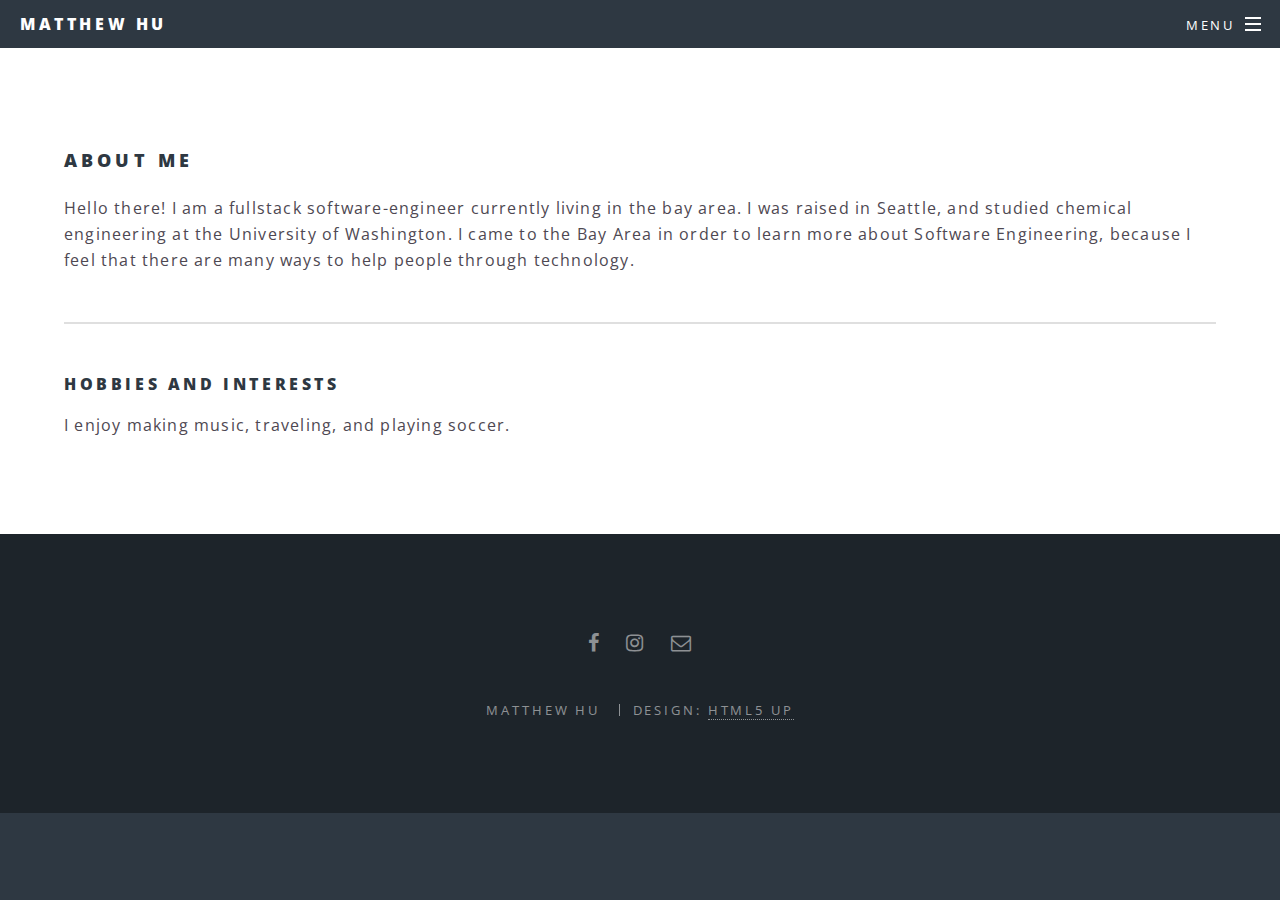
==== commit bd957322: "Final changes" ====
--- a/aboutme.html
+++ b/aboutme.html
@@ -24,7 +24,7 @@
 
 				<!-- Header -->
 					<header id="header">
-						<h1><a href="index.html">Tyler Chi</a></h1>
+						<h1><a href="index.html">Matthew Hu</a></h1>
 						<nav id="nav">
 							<ul>
 								<li class="special">
@@ -32,8 +32,8 @@
 									<div id="menu">
 										<ul>
 											<li><a href="index.html"><span class="menu-item">Home</span></a></li>
-											<li><a href="https://github.com/Tyler-Chi"><span class="menu-item">Github</span></a></li>
-											<li><a href="https://www.linkedin.com/in/tyler-chi-587143142/"><span class="menu-item">LinkedIn</span></a></li>
+											<li><a href="https://github.com/matthu24"><span class="menu-item">Github</span></a></li>
+											<li><a href="https://www.linkedin.com/in/matthew-hu-4a85752a/"><span class="menu-item">LinkedIn</span></a></li>
 										</ul>
 									</div>
 								</li>
@@ -47,17 +47,14 @@
 							<div class="inner">
 
 								<h3>About Me</h3>
-								<p>Hello there! I am Tyler Chi, welcome to my website. I am a fullstack software-engineer currently living in the bay area. I was raised in San Diego, and I studied Biochemistry at the University of California, San Diego. I came to the Bay Area in order to learn more about Software Engineering, because I feel that there are many ways to help people through technology.</p>
+								<p>Hello there! I am a fullstack software-engineer currently living in the bay area. I was raised in Seattle, and studied chemical engineering at the University of Washington. I came to the Bay Area in order to learn more about Software Engineering, because I feel that there are many ways to help people through technology.</p>
 
 
 								<hr />
 
 								<h4>Hobbies and Interests</h4>
-								<p>I enjoy listening to music, traveling, playing the violin, and going on nature hikes.</p>
+								<p>I enjoy making music, traveling, and playing soccer.</p>
 
-								<p>Since high school, I have been involved in the fight against diabetes. While I am not personally affected by diabetes, I believe that it will become a very important issue in the coming decades. During high school, I volunteered at a camp for young diabetic children, and taught them about diabetes management. During highschool, I volunteered in a diabetes lab at UCSD, and was hired by that lab when I began pursuing my undergraduate degree at UCSD. During my time there, I was listed as a co-author on two different publications. Towards the end of my college career, I began volunteering in a podiatrist's clinic, and tested the nerve damage in a lot of diabetic patients.</p>
-
-								<p>I also enjoy traveling, and meeting people of different cultures.</p>
 
 							</div>
 						</section>
@@ -67,23 +64,23 @@
 				<footer id="footer">
 					<ul class="icons">
 						<li>
-							<a href="https://www.facebook.com/tyler.chi" class="footer icon fa-facebook">
+							<a href="https://www.facebook.com/profile.php?id=100011003767361" class="footer icon fa-facebook">
 								<span class="label">Facebook</span>
 							</a>
 						</li>
 						<li>
-							<a href="https://www.instagram.com/tyler.chi/" class="footer icon fa-instagram">
+							<a href="https://www.instagram.com/matthu24/" class="footer icon fa-instagram">
 								<span class="label">Instagram</span>
 							</a>
 						</li>
 						<li>
-							<a href="mailto:itychi@gmail.com?subject=Comingfrom%20TylerChi%20Site!" class="footer icon fa-envelope-o">
+							<a href="" class="footer icon fa-envelope-o">
 								<span class="label">Email</span>
 							</a>
 						</li>
 					</ul>
 					<ul class="copyright">
-						<li> Tyler Chi</li>
+						<li> Matthew Hu</li>
 						<li>Design:
 							<a href="http://html5up.net">HTML5 UP</a>
 						</li>
@@ -101,4 +98,4 @@
 			<script src="assets/js/main.js"></script>
 
 	</body>
-</html>+</html>
--- a/assets/css/main.css
+++ b/assets/css/main.css
@@ -2641,7 +2641,7 @@
 		}
 
 		.wrapper.style1 {
-			background-color: #85b7e2;
+			background-color: #1a456b;
 			color: #c7ebe8;
 		}
 
@@ -2795,7 +2795,7 @@
 			}
 
 		.wrapper.style2 {
-			background-color: #1a456b;
+			background-color: #85b7e2;
 		}
 
 		.wrapper.style3 {
